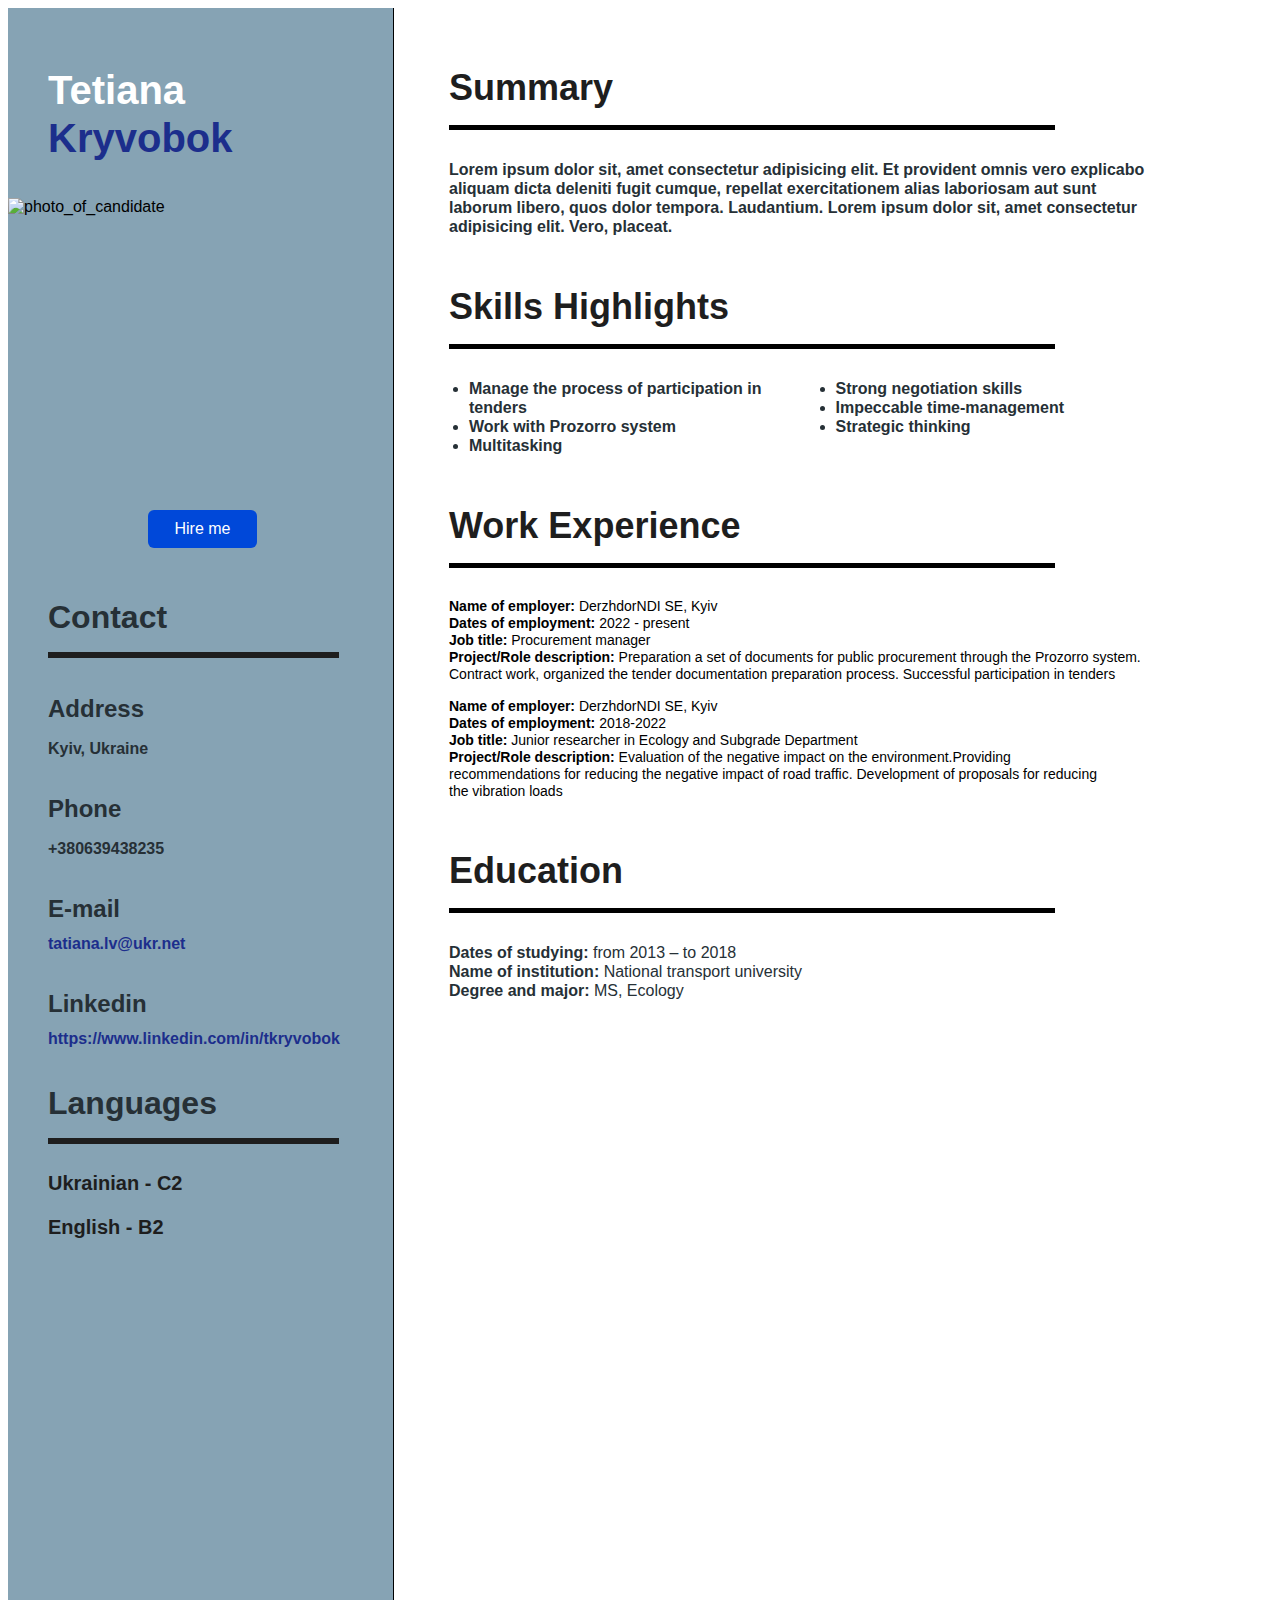
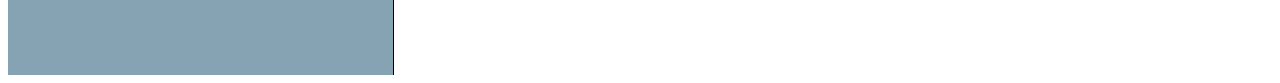
==== index.html @ 05123da6 "m query added" ====
<!DOCTYPE html>
<html lang="en">

<head>
   <meta name="viewport" content="width=device-width, initial-scale=1.0">
   <title>My CV</title>
   <link rel="stylesheet" href="./style.css">
   <link rel="stylesheet" href="./my-theme.css">
</head>

<body class="main-theme">
   <div class="wrapper">
      <header class="header">
         <div>
            <h1 class="name">
               Tetiana Kryvobok
            </h1>
            <img src="photo_2022-11-04_17-08-01.jpg" alt="photo_of_candidate" class="image" />
            <a class="button" href="./hire-me.html">Hire me</a>
         </div>
         <section>
            <div class="info_container">
               <div class="first_container">
                  <h2 class=" title padding border">Contact</h2>
                  <div class="address_info textstyle margin">
                     <h3 class="infohead style">Address</h3>
                     <p> Kyiv, Ukraine</p>
                  </div>
                  <div class="phone_info textstyle margin">
                     <h3 class="infohead style">Phone</h3>
                     <p class="">+380639438235</p>
                  </div>
                  <div class="email_info textstyle margin">
                     <h3 class="infohead style">E-mail</h3>
                     <a href="mailto:tatiana.lv@ukr.net" class="blue">tatiana.lv@ukr.net</a>
                  </div>
                  <div class="linkedin_info textstyle margin">
                     <h3 class="infohead style">Linkedin</h3>
                     <a href="https://www.linkedin.com/in/tkryvobok"
                        class="blue">https://www.linkedin.com/in/tkryvobok</a>
                  </div>
               </div>

               <div class="second_container">
                  <h2 class=" title  padding border">Languages</h2>
                  <p class="infolang semibold"> Ukrainian - C2</p>
                  <p class="infolang semibold"> English - B2</p>
               </div>
            </div>
         </section>
      </header>
      <main>
         <div class="maincontainer">
            <div class="summary_container main-margin">
               <h2 class=" title-main padding border">Summary</h2>
               <p class="textstyle sizes">Lorem ipsum dolor sit, amet consectetur adipisicing elit. Et provident omnis
                  vero
                  explicabo aliquam dicta deleniti fugit cumque, repellat exercitationem alias laboriosam aut sunt
                  laborum libero, quos dolor tempora. Laudantium. Lorem ipsum dolor sit, amet consectetur adipisicing
                  elit. Vero, placeat.</p>
            </div>

            <div class="skills_container main-margin">
               <h2 class=" title-main padding border">Skills Highlights</h2>
               <ul class=" list textstyle">
                  <li>Manage the process of participation in tenders</li>
                  <li>Work with Prozorro system</li>
                  <li>Multitasking </li>
                  <li>Strong negotiation skills</li>
                  <li>Impeccable time-management</li>
                  <li> Strategic thinking</li>
               </ul>
            </div>

            <div class="workcontainer main-margin">
               <h2 class=" title-main padding border">Work Experience</h2>
               <div class="block_1 textstyle-w">
                  <p> <span class="semibold"> Name of employer: </span> DerzhdorNDI SE, Kyiv</p>
                  <p> <span class="semibold">Dates of employment: </span>2022 - present</p>
                  <p> <span class="semibold">Job title: </span>Procurement manager </p>
                  <p> <span class="semibold">Project/Role description:</span> Preparation a set of documents for public
                     procurement through the Prozorro system. Contract work, organized the tender documentation
                     preparation process. Successful
                     participation in tenders</p>
               </div>


               <div class="block-2 textstyle-w">
                  <p><span class="semibold">Name of employer: </span> DerzhdorNDI SE, Kyiv</p>
                  <p><span class="semibold">Dates of employment: </span>2018-2022</p>
                  <p><span class="semibold">Job title: </span>Junior researcher in Ecology and Subgrade Department</p>
                  <p><span class="semibold">Project/Role description: </span>Evaluation of the negative impact on the
                     environment.Providing recommendations for reducing the negative impact of road traffic.
                     Development of proposals for reducing the vibration loads</p>
               </div>
            </div>

            <div class="edu_container main-margin">
               <h2 class=" title-main padding border">Education</h2>
               <div class="textstyle">
                  <p>Dates of studying: <span class="normal"> from 2013 – to 2018 </span> </p>
                  <p>Name of institution:<span class="normal"> National transport university</span></p>
                  <p>Degree and major:<span class="normal"> MS, Ecology</span> </p>
               </div>
            </div>
         </div>
      </main>
   </div>
</body>

</html>
---- style.css ----
body{
   font-family: Arial, Helvetica, sans-serif;
   box-sizing: border-box;
   
  }
  .main-theme{
   /*colors*/
   --color-bg-header:#86A3B4;
   --color-buttom-header:#0048D9;
   --color-font-main:#263036;
   --color-font-type1:#1E1E1E;
   --color-font-linksname:#1C2E8C;
   --color-font-name:#FFFFFF;
   --color-main-type2:#000000;
   
   /*sizes*/
   --margin-main-bottom:49px;
   --margin-header-bottom:36px;
   --padding-title-bottom:15px;
      }
   .wrapper{
   max-width: 1200px;
   display:flex;
   min-height: 1667px;
     
}

.header{
background: var(--color-bg-header);
border-right-color: var(--color-main-type2);
border-right-style: solid;
border-width: 1px;
}
   
.name{
width: 260px;
height: 96px;
font-size: 40px;
line-height: 48px;
color: var(--color-font-linksname);
margin: 58px 0 36px 40px;
}

.name::first-line{
   color: var(--color-font-name);
}

.image{
   display: block;
   width: 385px;
   height: 292px;
   object-fit: contain;
      
  } 
.button{
   display: inline-block;
   background: var(--color-buttom-header);
   color: var(--color-font-name);
   border-radius: 6px;
   width: 20%;
   padding: 10px 16px;
   margin: 20px 140px;
   text-align: center;
   text-decoration: none;
   
   }
   .title{
      font-size: 2em;
      line-height: 39px;
      color: var(--color-font-main);
       }
   .padding{
      padding-bottom: var(--padding-title-bottom);
     }
   .border{
      border-bottom-color:var(--color-main-type2);
      border-bottom-style: solid;
      border-bottom-width: 5px;
      margin-right: 100px;
        }
      
   .info_container{
   margin: 30px 0 0 40px;
   }
   
   .info_container .border{
      border-bottom-color: var(--color-font-type1); 
      border-bottom-width: 6px;
      border-bottom-style: solid;
      margin-right: 54px;
   } 
   
   .textstyle{
      font-weight: 600;
      font-size: 1em;
      line-height: 19px;
      color:var(--color-font-main);
      }
   .margin{
     margin-top:var(--margin-header-bottom);
     margin-bottom:var(--margin-header-bottom);
      }
   
   .first_container .style{
      margin-bottom: 11px;
      padding: 0;
   }   
   .infohead{
   font-size: 1.5em;
   line-height: 29px;
   }
   
   .blue{
      color:var(--color-font-linksname);
      text-decoration: none;
   }
   
   .second_container .infolang{
   font-size: 1.25em;
   line-height: 24px;
   color:var(--color-font-type1); 
   }
 
   .maincontainer{
   max-width: 706px;
   margin-left: 55px;
   
   }
   
   .summary_container{
      margin-top: 58px;
   }
   
   .sizes{
      margin-top: 28px;
   }
   .main-margin{
      margin-bottom: var(--margin-main-bottom);
   }
   .title-main{
   font-size: 2.25em;
   line-height: 44px;
   color: var(--color-font-type1); 
   }
   
   .list{
   margin-left: -20px;
   column-count: 2;
   width: 100%;
   column-gap: 27px;
   }
   
   .workcontainer p{
   margin: 0;
   padding: 0;
    }
   
   .semibold{
      font-weight: 600;
   }
   
   .textstyle-w{
   font-size: 0.875em;
   line-height: 17px;
   font-weight: 400;
   color:var(--color-main-type2);
   }
   
   .block-1{
      margin: 31px 54px 0 0;
   }
   
   .block-2{
      margin: 15px 54px 0 0;
   }
   
   .edu_container p{
      margin: 0;
      padding: 0;
   }
   .normal{
      font-weight: 400;
   }
@media screen and (max-width:700px) {
   .wrapper{
      min-height:2700px;
      max-width:385px;
      display:flex;
      flex-direction:column;
         }

      .info_container{
         
      }
}



/*Styles for the form*/
.form_wrapper{
   max-width: 1024px;
   }

 .table_border{
   border: 1px solid black;
   border-collapse: collapse;}

input,
textarea,
select,
button {
appearance: none;
background-color: transparent;
margin: 0;
padding: 0;
border: 0;
}

.form_container{
position: absolute;
top: 50%;
left:50%;
width: 35%;
transform: translate(-50%, -50%);
display: grid;
grid-template-columns: 100px 1fr;
grid-gap: 15px;
}

label{
   height: 25px;
   font-weight: 400;
   font-size: 16px;
   line-height: 140%;
   color: #6F7482;
   margin-bottom: 2px;
   grid-column: 1/2;
   }

input,
textarea,
select {
margin-top: 2px;
width: 436px;
font-weight: 400;
font-size: 16px;
border-radius: 4px;
grid-column: 3/4;
box-sizing: border-box;
}


input[type="email"]{
 padding: 12px;
 background-color:  #F8FAFC;
 height: 24px;
line-height: 150%;
letter-spacing: 0.01em;
 color: #B8BCCA;
}

input[type="email"]:focus{
outline: 1px solid #0048D9;
   }

textarea{
height: 139px;
line-height: 140%;
color: #B8BCCA;
background-color: #F8FAFC;
padding: 12px;
}

select{
height: 48px;
padding: 12px 48px 12px 12px;
background:  #F8FAFC url(./mdi_arrow_drop_down.svg) no-repeat center right;
font-weight: 400;
font-size: 16px;
line-height: 150%;
letter-spacing: 0.01em;
color: #3B4256;
}


input[type="submit"]{
cursor: pointer;
margin-top: 5px;
padding: 4px 16px;
width: 92px;
height: 32px;
background: #0048D9;
border: 1px solid #0048D9;
border-radius: 6px;
font-weight: 500;
font-size: 16px;
line-height: 150%;
color: #FFFFFF;
}
input[type="submit"]:hover{
background: #002266;
border: 1px solid #0048D9;
box-shadow: 0px 4px 4px rgba(0, 0, 0, 0.25);}

input:invalid{
border: 1px solid #ED0131;
}
.erroremail{
   padding: 0;
   margin: 0;
   display: none;
   color: red;
}
.email:invalid + .erroremail{
display: block;
}

.asterick::after {
   content: "*";
   font-weight: bold;
   color: red;}
---- my-theme.css ----
.my-theme{
    --color-bg-header:#55828B;
   --color-buttom-header:#C9E4CA;
   --color-font-main:rgb(34, 33, 33);
   --color-font-type1:rgb(47, 45, 45);
   --color-font-linksname:#ecf8f8;
   --color-font-name:rgb(53, 50, 93);
   --color-main-type2:rgb(34, 33, 33);}
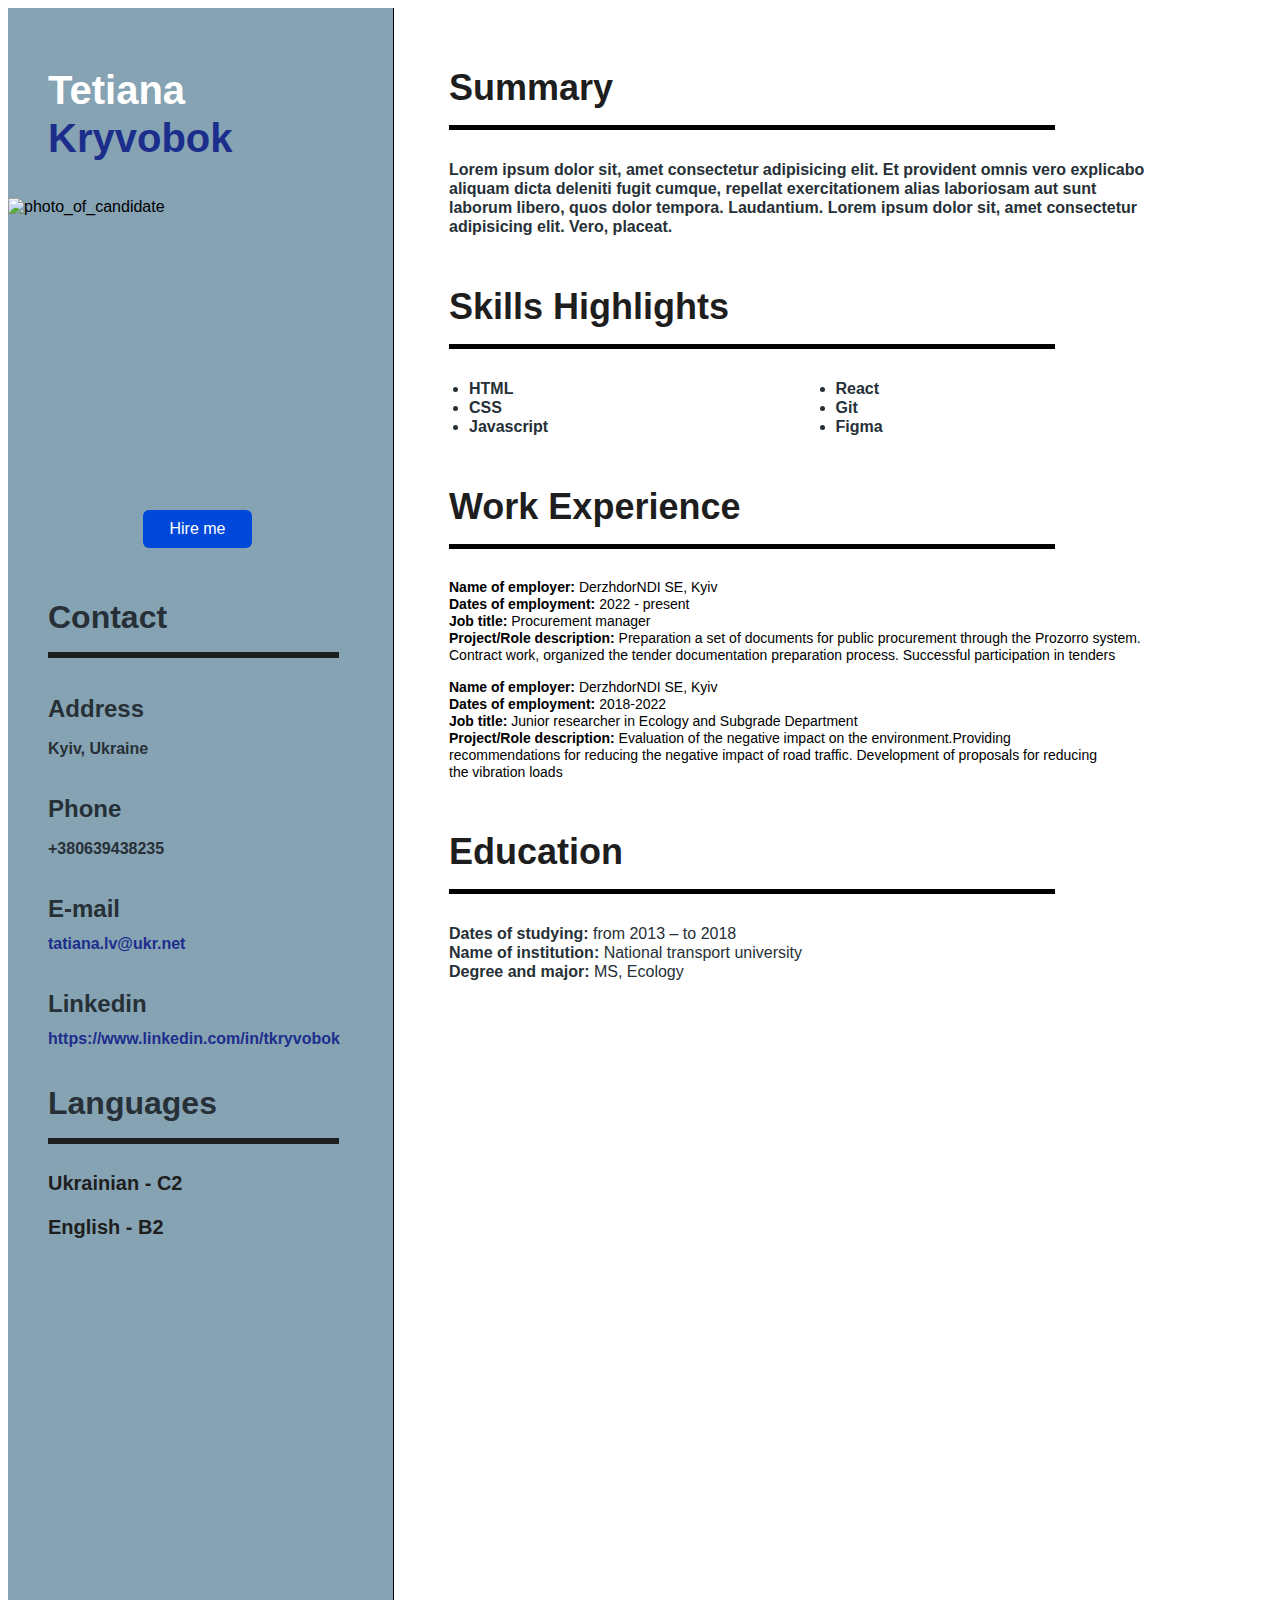
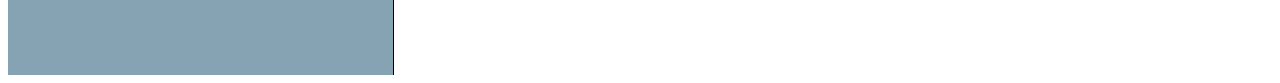
==== commit 29da0180: "finished adaptive design" ====
--- a/index.html
+++ b/index.html
@@ -63,12 +63,12 @@
             <div class="skills_container main-margin">
                <h2 class=" title-main padding border">Skills Highlights</h2>
                <ul class=" list textstyle">
-                  <li>Manage the process of participation in tenders</li>
-                  <li>Work with Prozorro system</li>
-                  <li>Multitasking </li>
-                  <li>Strong negotiation skills</li>
-                  <li>Impeccable time-management</li>
-                  <li> Strategic thinking</li>
+                  <li>HTML</li>
+                  <li>CSS</li>
+                  <li>Javascript </li>
+                  <li>React</li>
+                  <li>Git</li>
+                  <li>Figma</li>
                </ul>
             </div>
 
--- a/style.css
+++ b/style.css
@@ -49,6 +49,7 @@
    display: block;
    width: 385px;
    height: 292px;
+   max-width: 100%;
    object-fit: contain;
       
   } 
@@ -59,7 +60,7 @@
    border-radius: 6px;
    width: 20%;
    padding: 10px 16px;
-   margin: 20px 140px;
+   margin: 20px 135px;
    text-align: center;
    text-decoration: none;
    
@@ -187,11 +188,17 @@
       max-width:385px;
       display:flex;
       flex-direction:column;
-         }
+      }
 
       .info_container{
-         
-      }
+      margin: 0 20px 60px 30px;
+      }
+      .maincontainer{
+      margin:25px;
+       }
+       .border{
+       margin-right: 30px;
+       }
 }
 
 
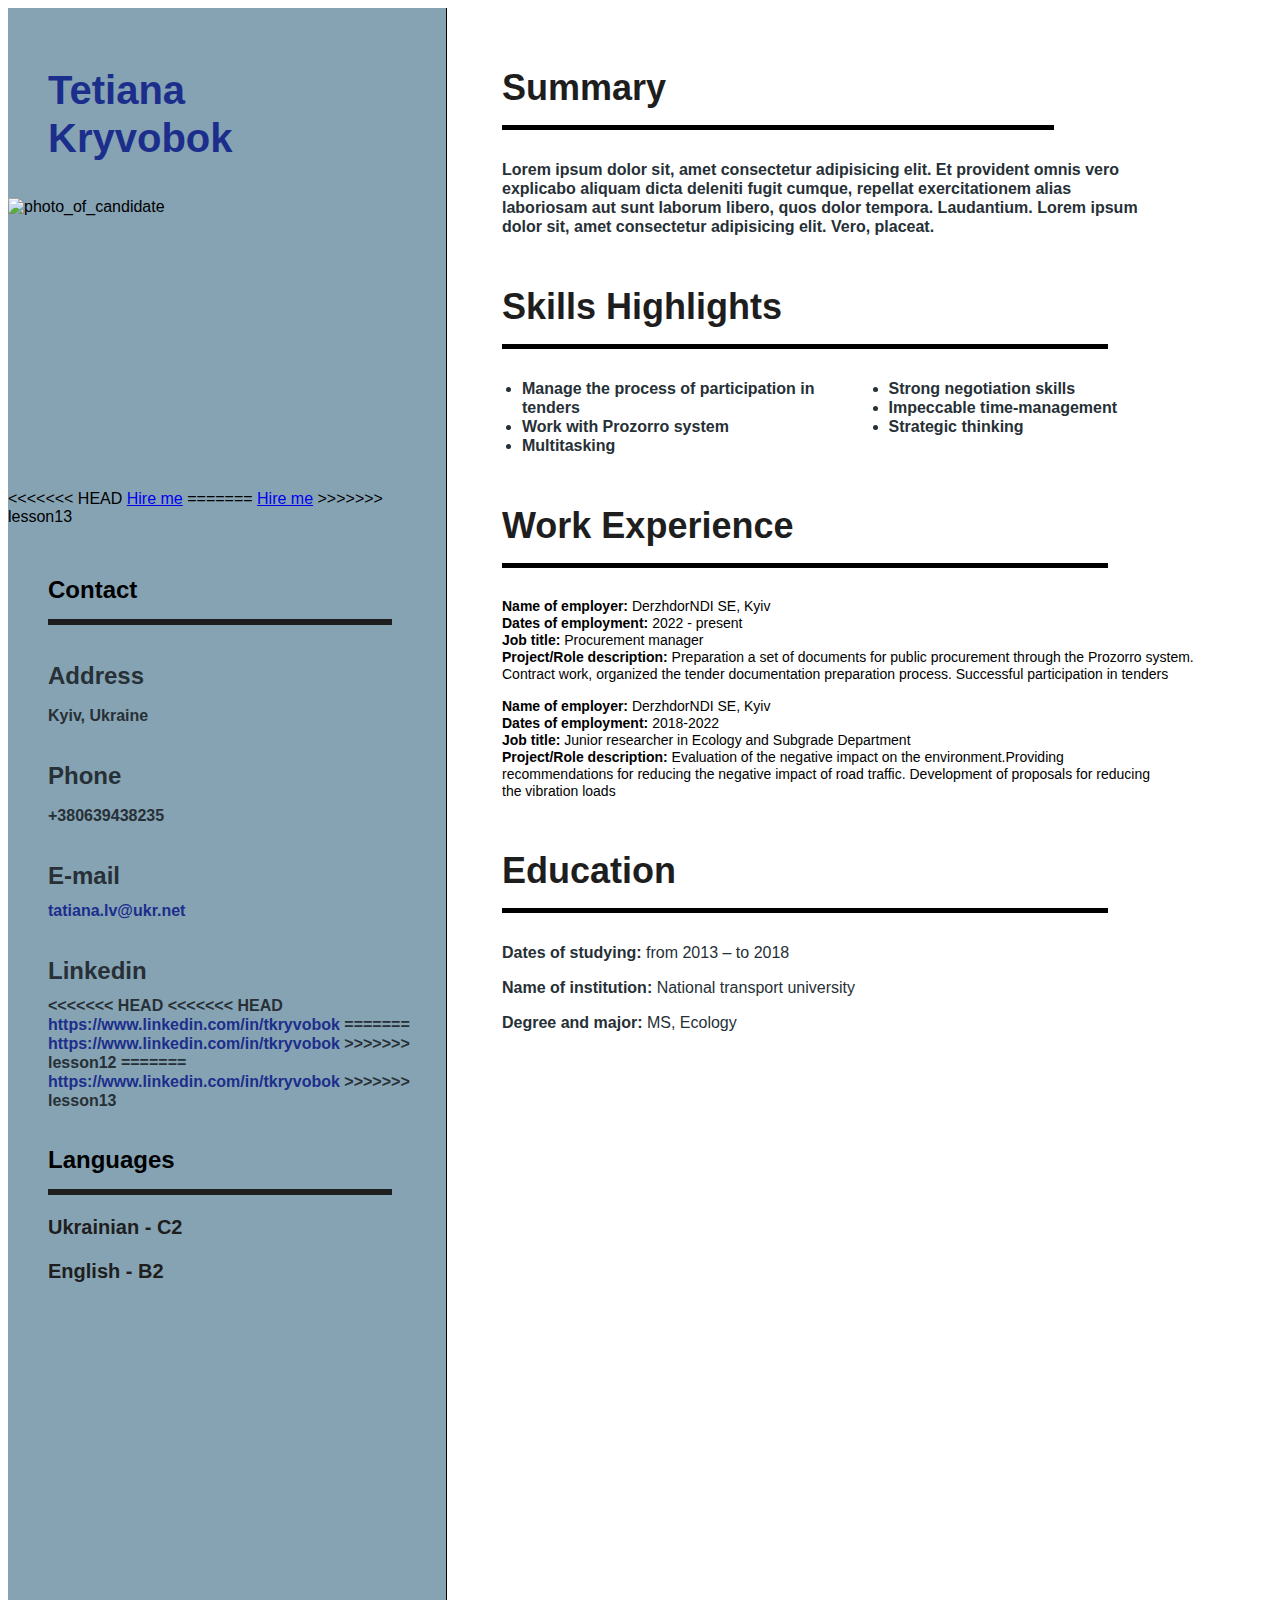
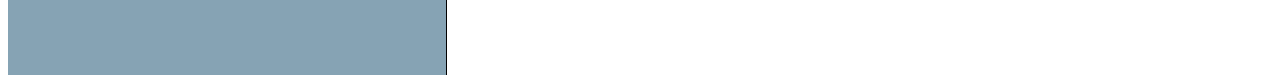
==== commit d921600c: "lesson14 added" ====
--- a/index.html
+++ b/index.html
@@ -2,7 +2,6 @@
 <html lang="en">
 
 <head>
-   <meta name="viewport" content="width=device-width, initial-scale=1.0">
    <title>My CV</title>
    <link rel="stylesheet" href="./style.css">
    <link rel="stylesheet" href="./my-theme.css">
@@ -16,7 +15,11 @@
                Tetiana Kryvobok
             </h1>
             <img src="photo_2022-11-04_17-08-01.jpg" alt="photo_of_candidate" class="image" />
+<<<<<<< HEAD
+            <a class="button" href="./form.html">Hire me</a>
+=======
             <a class="button" href="./hire-me.html">Hire me</a>
+>>>>>>> lesson13
          </div>
          <section>
             <div class="info_container">
@@ -36,13 +39,21 @@
                   </div>
                   <div class="linkedin_info textstyle margin">
                      <h3 class="infohead style">Linkedin</h3>
+<<<<<<< HEAD
+<<<<<<< HEAD
+                     <a href="https://www.linkedin.com/in/tkryvobok" class="blue">https://www.linkedin.com/in/tkryvobok</a>
+=======
                      <a href="https://www.linkedin.com/in/tkryvobok"
                         class="blue">https://www.linkedin.com/in/tkryvobok</a>
+>>>>>>> lesson12
+=======
+                     <a href="https://www.linkedin.com/in/tkryvobok"
+                        class="blue">https://www.linkedin.com/in/tkryvobok</a>
+>>>>>>> lesson13
                   </div>
                </div>
-
                <div class="second_container">
-                  <h2 class=" title  padding border">Languages</h2>
+                  <h2 class="title padding border">Languages</h2>
                   <p class="infolang semibold"> Ukrainian - C2</p>
                   <p class="infolang semibold"> English - B2</p>
                </div>
@@ -63,12 +74,12 @@
             <div class="skills_container main-margin">
                <h2 class=" title-main padding border">Skills Highlights</h2>
                <ul class=" list textstyle">
-                  <li>HTML</li>
-                  <li>CSS</li>
-                  <li>Javascript </li>
-                  <li>React</li>
-                  <li>Git</li>
-                  <li>Figma</li>
+                  <li>Manage the process of participation in tenders</li>
+                  <li>Work with Prozorro system</li>
+                  <li>Multitasking </li>
+                  <li>Strong negotiation skills</li>
+                  <li>Impeccable time-management</li>
+                  <li> Strategic thinking</li>
                </ul>
             </div>
 
--- a/style.css
+++ b/style.css
@@ -21,7 +21,7 @@
    .wrapper{
    max-width: 1200px;
    display:flex;
-   min-height: 1667px;
+   height: 1667px;
      
 }
 
@@ -42,31 +42,139 @@
 }
 
 .name::first-line{
+<<<<<<< HEAD
+ color: white;
+=======
    color: var(--color-font-name);
+>>>>>>> lesson14
 }
 
 .image{
    display: block;
    width: 385px;
    height: 292px;
-   max-width: 100%;
    object-fit: contain;
       
   } 
+<<<<<<< HEAD
+  .title{
+   font-size: 32px;
+   line-height: 39px;
+   color: #263036;
+    }
+  .padding{
+   padding-bottom: 15px;
+  }
+   .border{
+   border-bottom: 5px solid #000000;
+   margin-right: 100px;
+     }
+   
+.info_container{
+margin: 50px 0 0 40px;
+}
+
+.info_container .border{
+   border-bottom: 6px solid #1E1E1E; 
+   margin-right: 54px;
+} 
+
+.textstyle{
+   font-weight: 600;
+   font-size: 16px;
+   line-height: 19px;
+   color: #263036;
+   }
+.margin{
+  margin: 36px 0 36px 0;
+   }
+
+.first_container .style{
+   margin-bottom: 11px;
+   padding: 0;
+}   
+.infohead{
+font-size: 24px;
+line-height: 29px;
+}
+
+.blue{
+   color: #1C2E8C;
+   text-decoration: none;
+}
+
+.second_container .infolang{
+font-size: 20px;
+line-height: 24px;
+color: #1E1E1E;
+}
+
+.maincontainer{
+   width: 706px;
+   margin-left: 55px;
+}
+
+.summary_container{
+   margin: 58px 54px 0 0;
+}
+
+.sizes{
+   margin-top: 28px;
+}
+.main-margin{
+   margin-bottom: 49px;
+}
+.title-main{
+font-size: 36px;
+line-height: 44px;
+color: #1E1E1E;
+}
+
+.list{
+margin-left: -20px;
+column-count: 2;
+width: 100%;
+column-gap: 27px;
+}
+
+.workcontainer p{
+ margin: 0;
+padding: 0;
+ }
+
+.semibold{
+   font-weight: 600;
+}
+
+.textstyle-w{
+font-size: 14px;
+line-height: 17px;
+font-weight: 400;
+}
+
+.block-1{
+   margin: 31px 54px 0 0;
+}
+
+.block-2{
+   margin: 15px 54px 0 0;
+}
+
+.edu_container p{
+=======
 .button{
    display: inline-block;
    background: var(--color-buttom-header);
    color: var(--color-font-name);
    border-radius: 6px;
-   width: 20%;
    padding: 10px 16px;
-   margin: 20px 135px;
+   margin: 20px 150px 0;
    text-align: center;
    text-decoration: none;
    
    }
    .title{
-      font-size: 2em;
+      font-size: 32px;
       line-height: 39px;
       color: var(--color-font-main);
        }
@@ -93,7 +201,7 @@
    
    .textstyle{
       font-weight: 600;
-      font-size: 1em;
+      font-size: 16px;
       line-height: 19px;
       color:var(--color-font-main);
       }
@@ -107,7 +215,7 @@
       padding: 0;
    }   
    .infohead{
-   font-size: 1.5em;
+   font-size: 24px;
    line-height: 29px;
    }
    
@@ -117,19 +225,19 @@
    }
    
    .second_container .infolang{
-   font-size: 1.25em;
+   font-size: 20px;
    line-height: 24px;
    color:var(--color-font-type1); 
    }
  
    .maincontainer{
-   max-width: 706px;
+   width: 706px;
    margin-left: 55px;
    
    }
    
    .summary_container{
-      margin-top: 58px;
+      margin: 58px 54px 0 0;
    }
    
    .sizes{
@@ -139,7 +247,7 @@
       margin-bottom: var(--margin-main-bottom);
    }
    .title-main{
-   font-size: 2.25em;
+   font-size: 36px;
    line-height: 44px;
    color: var(--color-font-type1); 
    }
@@ -152,6 +260,7 @@
    }
    
    .workcontainer p{
+>>>>>>> lesson14
    margin: 0;
    padding: 0;
     }
@@ -161,7 +270,7 @@
    }
    
    .textstyle-w{
-   font-size: 0.875em;
+   font-size: 14px;
    line-height: 17px;
    font-weight: 400;
    color:var(--color-main-type2);
@@ -182,24 +291,7 @@
    .normal{
       font-weight: 400;
    }
-@media screen and (max-width:700px) {
-   .wrapper{
-      min-height:2700px;
-      max-width:385px;
-      display:flex;
-      flex-direction:column;
-      }
-
-      .info_container{
-      margin: 0 20px 60px 30px;
-      }
-      .maincontainer{
-      margin:25px;
-       }
-       .border{
-       margin-right: 30px;
-       }
-}
+
 
 
 
@@ -232,6 +324,7 @@
 display: grid;
 grid-template-columns: 100px 1fr;
 grid-gap: 15px;
+justify-content: center;
 }
 
 label{
@@ -328,4 +421,4 @@
    color: red;}
 
 
- + 
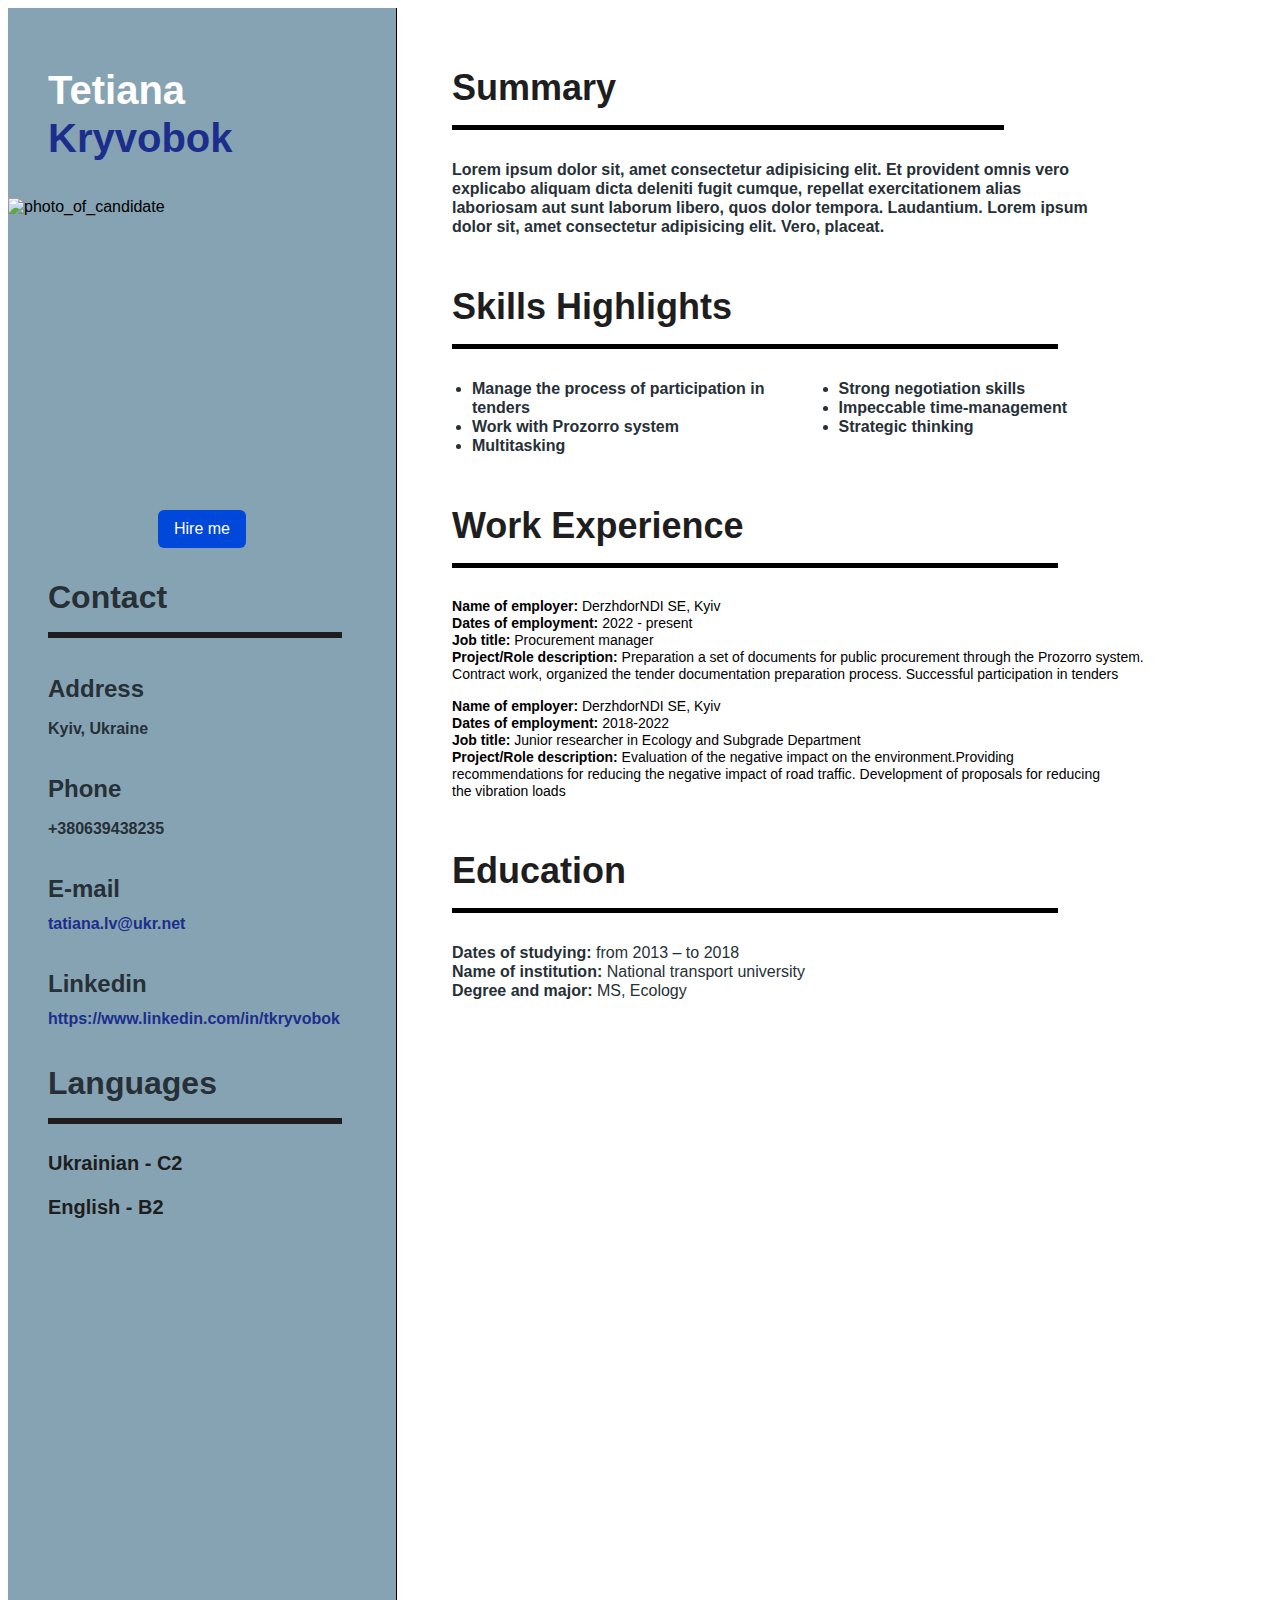
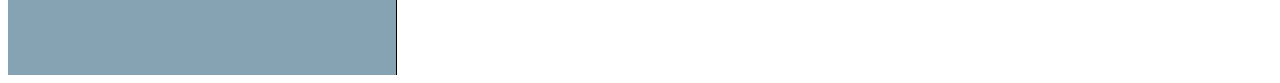
==== commit 78f04953: "fixed" ====
--- a/index.html
+++ b/index.html
@@ -15,11 +15,7 @@
                Tetiana Kryvobok
             </h1>
             <img src="photo_2022-11-04_17-08-01.jpg" alt="photo_of_candidate" class="image" />
-<<<<<<< HEAD
-            <a class="button" href="./form.html">Hire me</a>
-=======
             <a class="button" href="./hire-me.html">Hire me</a>
->>>>>>> lesson13
          </div>
          <section>
             <div class="info_container">
@@ -39,17 +35,8 @@
                   </div>
                   <div class="linkedin_info textstyle margin">
                      <h3 class="infohead style">Linkedin</h3>
-<<<<<<< HEAD
-<<<<<<< HEAD
-                     <a href="https://www.linkedin.com/in/tkryvobok" class="blue">https://www.linkedin.com/in/tkryvobok</a>
-=======
                      <a href="https://www.linkedin.com/in/tkryvobok"
                         class="blue">https://www.linkedin.com/in/tkryvobok</a>
->>>>>>> lesson12
-=======
-                     <a href="https://www.linkedin.com/in/tkryvobok"
-                        class="blue">https://www.linkedin.com/in/tkryvobok</a>
->>>>>>> lesson13
                   </div>
                </div>
                <div class="second_container">
@@ -65,8 +52,7 @@
             <div class="summary_container main-margin">
                <h2 class=" title-main padding border">Summary</h2>
                <p class="textstyle sizes">Lorem ipsum dolor sit, amet consectetur adipisicing elit. Et provident omnis
-                  vero
-                  explicabo aliquam dicta deleniti fugit cumque, repellat exercitationem alias laboriosam aut sunt
+                  vero explicabo aliquam dicta deleniti fugit cumque, repellat exercitationem alias laboriosam aut sunt
                   laborum libero, quos dolor tempora. Laudantium. Lorem ipsum dolor sit, amet consectetur adipisicing
                   elit. Vero, placeat.</p>
             </div>
--- a/style.css
+++ b/style.css
@@ -42,11 +42,7 @@
 }
 
 .name::first-line{
-<<<<<<< HEAD
- color: white;
-=======
    color: var(--color-font-name);
->>>>>>> lesson14
 }
 
 .image{
@@ -56,112 +52,6 @@
    object-fit: contain;
       
   } 
-<<<<<<< HEAD
-  .title{
-   font-size: 32px;
-   line-height: 39px;
-   color: #263036;
-    }
-  .padding{
-   padding-bottom: 15px;
-  }
-   .border{
-   border-bottom: 5px solid #000000;
-   margin-right: 100px;
-     }
-   
-.info_container{
-margin: 50px 0 0 40px;
-}
-
-.info_container .border{
-   border-bottom: 6px solid #1E1E1E; 
-   margin-right: 54px;
-} 
-
-.textstyle{
-   font-weight: 600;
-   font-size: 16px;
-   line-height: 19px;
-   color: #263036;
-   }
-.margin{
-  margin: 36px 0 36px 0;
-   }
-
-.first_container .style{
-   margin-bottom: 11px;
-   padding: 0;
-}   
-.infohead{
-font-size: 24px;
-line-height: 29px;
-}
-
-.blue{
-   color: #1C2E8C;
-   text-decoration: none;
-}
-
-.second_container .infolang{
-font-size: 20px;
-line-height: 24px;
-color: #1E1E1E;
-}
-
-.maincontainer{
-   width: 706px;
-   margin-left: 55px;
-}
-
-.summary_container{
-   margin: 58px 54px 0 0;
-}
-
-.sizes{
-   margin-top: 28px;
-}
-.main-margin{
-   margin-bottom: 49px;
-}
-.title-main{
-font-size: 36px;
-line-height: 44px;
-color: #1E1E1E;
-}
-
-.list{
-margin-left: -20px;
-column-count: 2;
-width: 100%;
-column-gap: 27px;
-}
-
-.workcontainer p{
- margin: 0;
-padding: 0;
- }
-
-.semibold{
-   font-weight: 600;
-}
-
-.textstyle-w{
-font-size: 14px;
-line-height: 17px;
-font-weight: 400;
-}
-
-.block-1{
-   margin: 31px 54px 0 0;
-}
-
-.block-2{
-   margin: 15px 54px 0 0;
-}
-
-.edu_container p{
-=======
 .button{
    display: inline-block;
    background: var(--color-buttom-header);
@@ -260,7 +150,6 @@
    }
    
    .workcontainer p{
->>>>>>> lesson14
    margin: 0;
    padding: 0;
     }
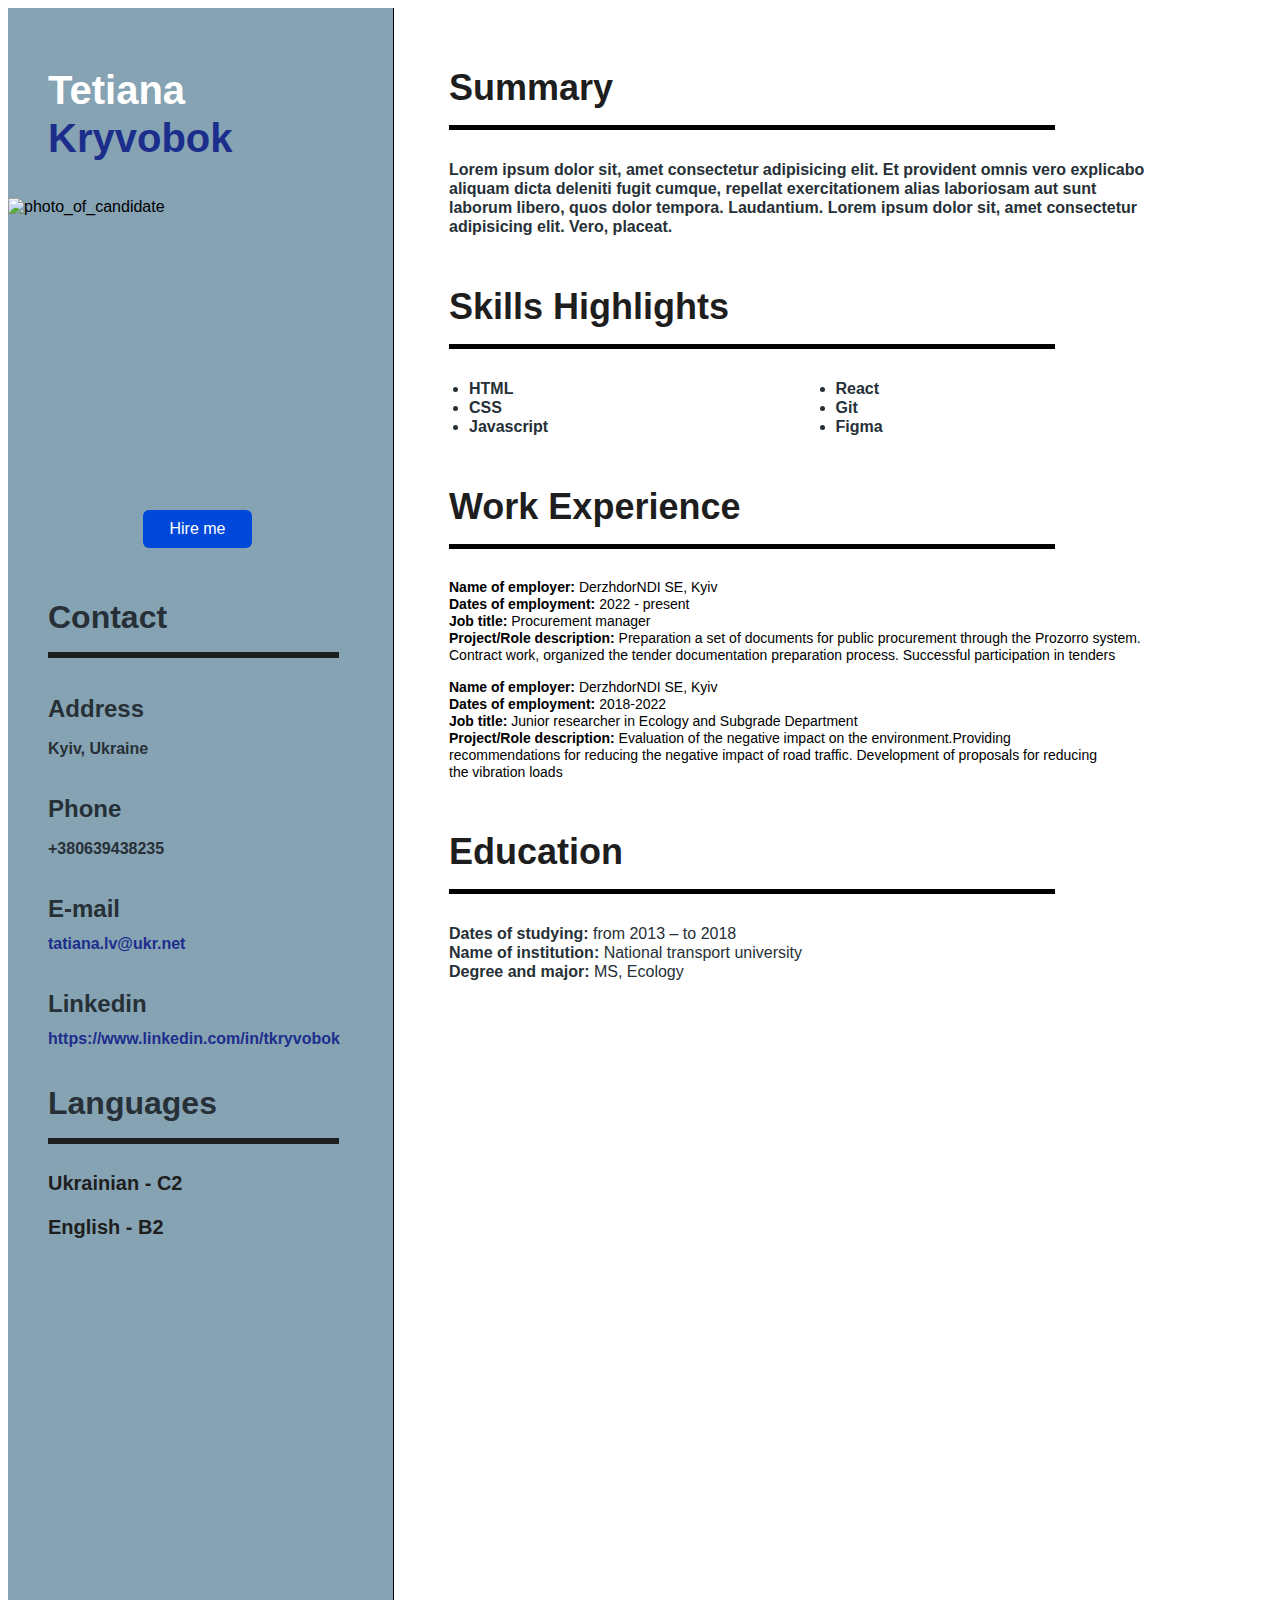
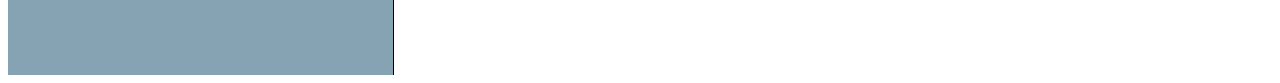
==== commit aae04b99: "Merge branch 'lesson15' into mycv" ====
--- a/index.html
+++ b/index.html
@@ -2,6 +2,7 @@
 <html lang="en">
 
 <head>
+   <meta name="viewport" content="width=device-width, initial-scale=1.0">
    <title>My CV</title>
    <link rel="stylesheet" href="./style.css">
    <link rel="stylesheet" href="./my-theme.css">
@@ -60,12 +61,12 @@
             <div class="skills_container main-margin">
                <h2 class=" title-main padding border">Skills Highlights</h2>
                <ul class=" list textstyle">
-                  <li>Manage the process of participation in tenders</li>
-                  <li>Work with Prozorro system</li>
-                  <li>Multitasking </li>
-                  <li>Strong negotiation skills</li>
-                  <li>Impeccable time-management</li>
-                  <li> Strategic thinking</li>
+                  <li>HTML</li>
+                  <li>CSS</li>
+                  <li>Javascript </li>
+                  <li>React</li>
+                  <li>Git</li>
+                  <li>Figma</li>
                </ul>
             </div>
 
--- a/style.css
+++ b/style.css
@@ -21,7 +21,7 @@
    .wrapper{
    max-width: 1200px;
    display:flex;
-   height: 1667px;
+   min-height: 1667px;
      
 }
 
@@ -49,6 +49,7 @@
    display: block;
    width: 385px;
    height: 292px;
+   max-width: 100%;
    object-fit: contain;
       
   } 
@@ -57,14 +58,15 @@
    background: var(--color-buttom-header);
    color: var(--color-font-name);
    border-radius: 6px;
+   width: 20%;
    padding: 10px 16px;
-   margin: 20px 150px 0;
+   margin: 20px 135px;
    text-align: center;
    text-decoration: none;
    
    }
    .title{
-      font-size: 32px;
+      font-size: 2em;
       line-height: 39px;
       color: var(--color-font-main);
        }
@@ -91,7 +93,7 @@
    
    .textstyle{
       font-weight: 600;
-      font-size: 16px;
+      font-size: 1em;
       line-height: 19px;
       color:var(--color-font-main);
       }
@@ -105,7 +107,7 @@
       padding: 0;
    }   
    .infohead{
-   font-size: 24px;
+   font-size: 1.5em;
    line-height: 29px;
    }
    
@@ -115,19 +117,19 @@
    }
    
    .second_container .infolang{
-   font-size: 20px;
+   font-size: 1.25em;
    line-height: 24px;
    color:var(--color-font-type1); 
    }
  
    .maincontainer{
-   width: 706px;
+   max-width: 706px;
    margin-left: 55px;
    
    }
    
    .summary_container{
-      margin: 58px 54px 0 0;
+      margin-top: 58px;
    }
    
    .sizes{
@@ -137,7 +139,7 @@
       margin-bottom: var(--margin-main-bottom);
    }
    .title-main{
-   font-size: 36px;
+   font-size: 2.25em;
    line-height: 44px;
    color: var(--color-font-type1); 
    }
@@ -159,7 +161,7 @@
    }
    
    .textstyle-w{
-   font-size: 14px;
+   font-size: 0.875em;
    line-height: 17px;
    font-weight: 400;
    color:var(--color-main-type2);
@@ -180,7 +182,24 @@
    .normal{
       font-weight: 400;
    }
-
+@media screen and (max-width:700px) {
+   .wrapper{
+      min-height:2700px;
+      max-width:385px;
+      display:flex;
+      flex-direction:column;
+      }
+
+      .info_container{
+      margin: 0 20px 60px 30px;
+      }
+      .maincontainer{
+      margin:25px;
+       }
+       .border{
+       margin-right: 30px;
+       }
+}
 
 
 
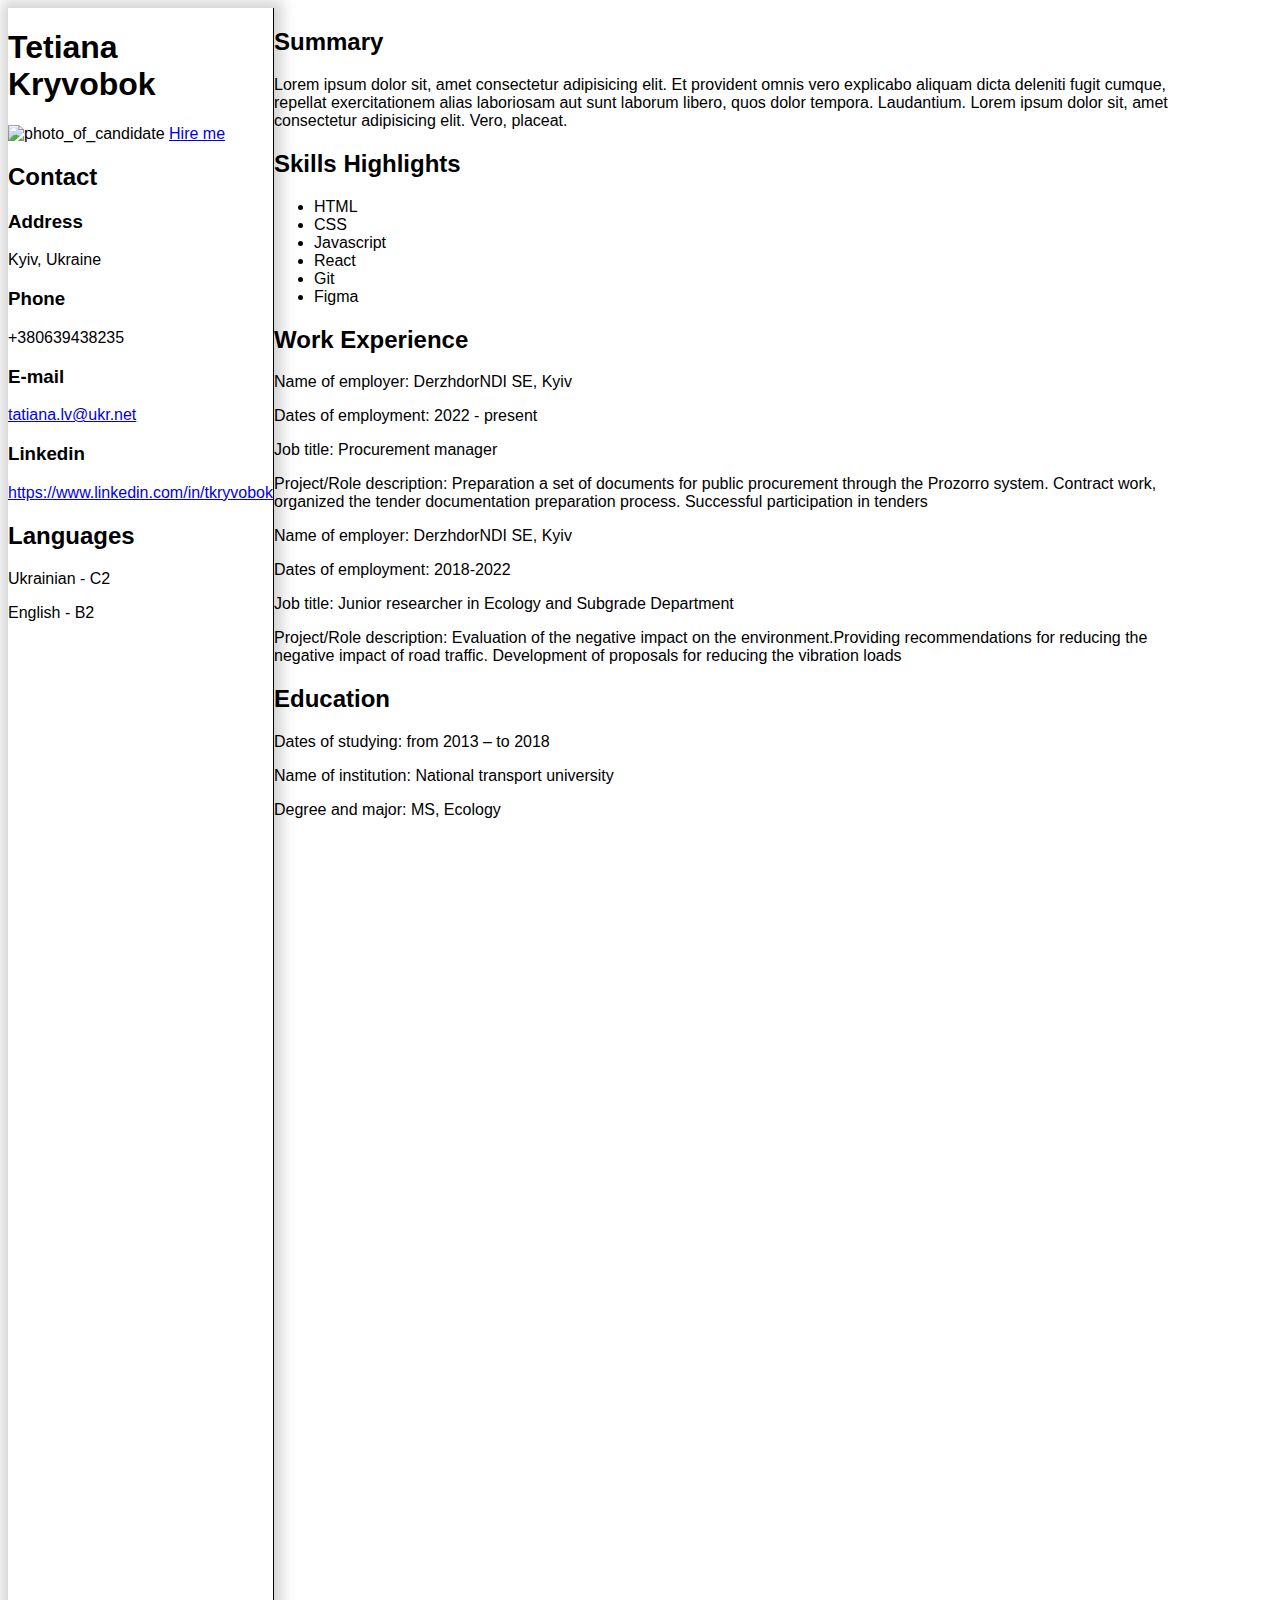
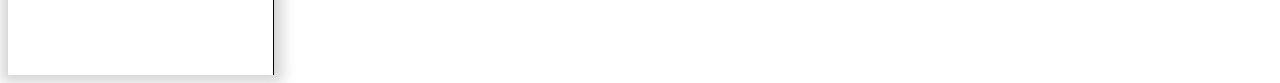
==== commit 07673c00: "scss added" ====
--- a/index.html
+++ b/index.html
@@ -4,9 +4,8 @@
 <head>
    <meta name="viewport" content="width=device-width, initial-scale=1.0">
    <title>My CV</title>
-   <link rel="stylesheet" href="./style.css">
-   <link rel="stylesheet" href="./my-theme.css">
-</head>
+   <link rel="stylesheet" href="./mainstyle.css">
+   </head>
 
 <body class="main-theme">
    <div class="wrapper">
--- a/mainstyle.css
+++ b/mainstyle.css
@@ -0,0 +1,22 @@
+@import url(./_main-theme.scss);
+@import url(./_my-theme.scss);
+body {
+  font-family: Arial, Helvetica, sans-serif;
+  box-sizing: border-box;
+}
+
+.wrapper {
+  max-width: 1200px;
+  display: flex;
+  min-height: 1667px;
+}
+
+.header {
+  background: var(--color-bg-header);
+  border-right-color: var(--color-main-type2);
+  border-right-style: solid;
+  border-width: 1px;
+  box-shadow: 1px 0px 13px 7px rgba(80, 75, 75, 0.25);
+  -webkit-animation: blocks 1s linear;
+          animation: blocks 1s linear;
+}/*# sourceMappingURL=mainstyle.css.map */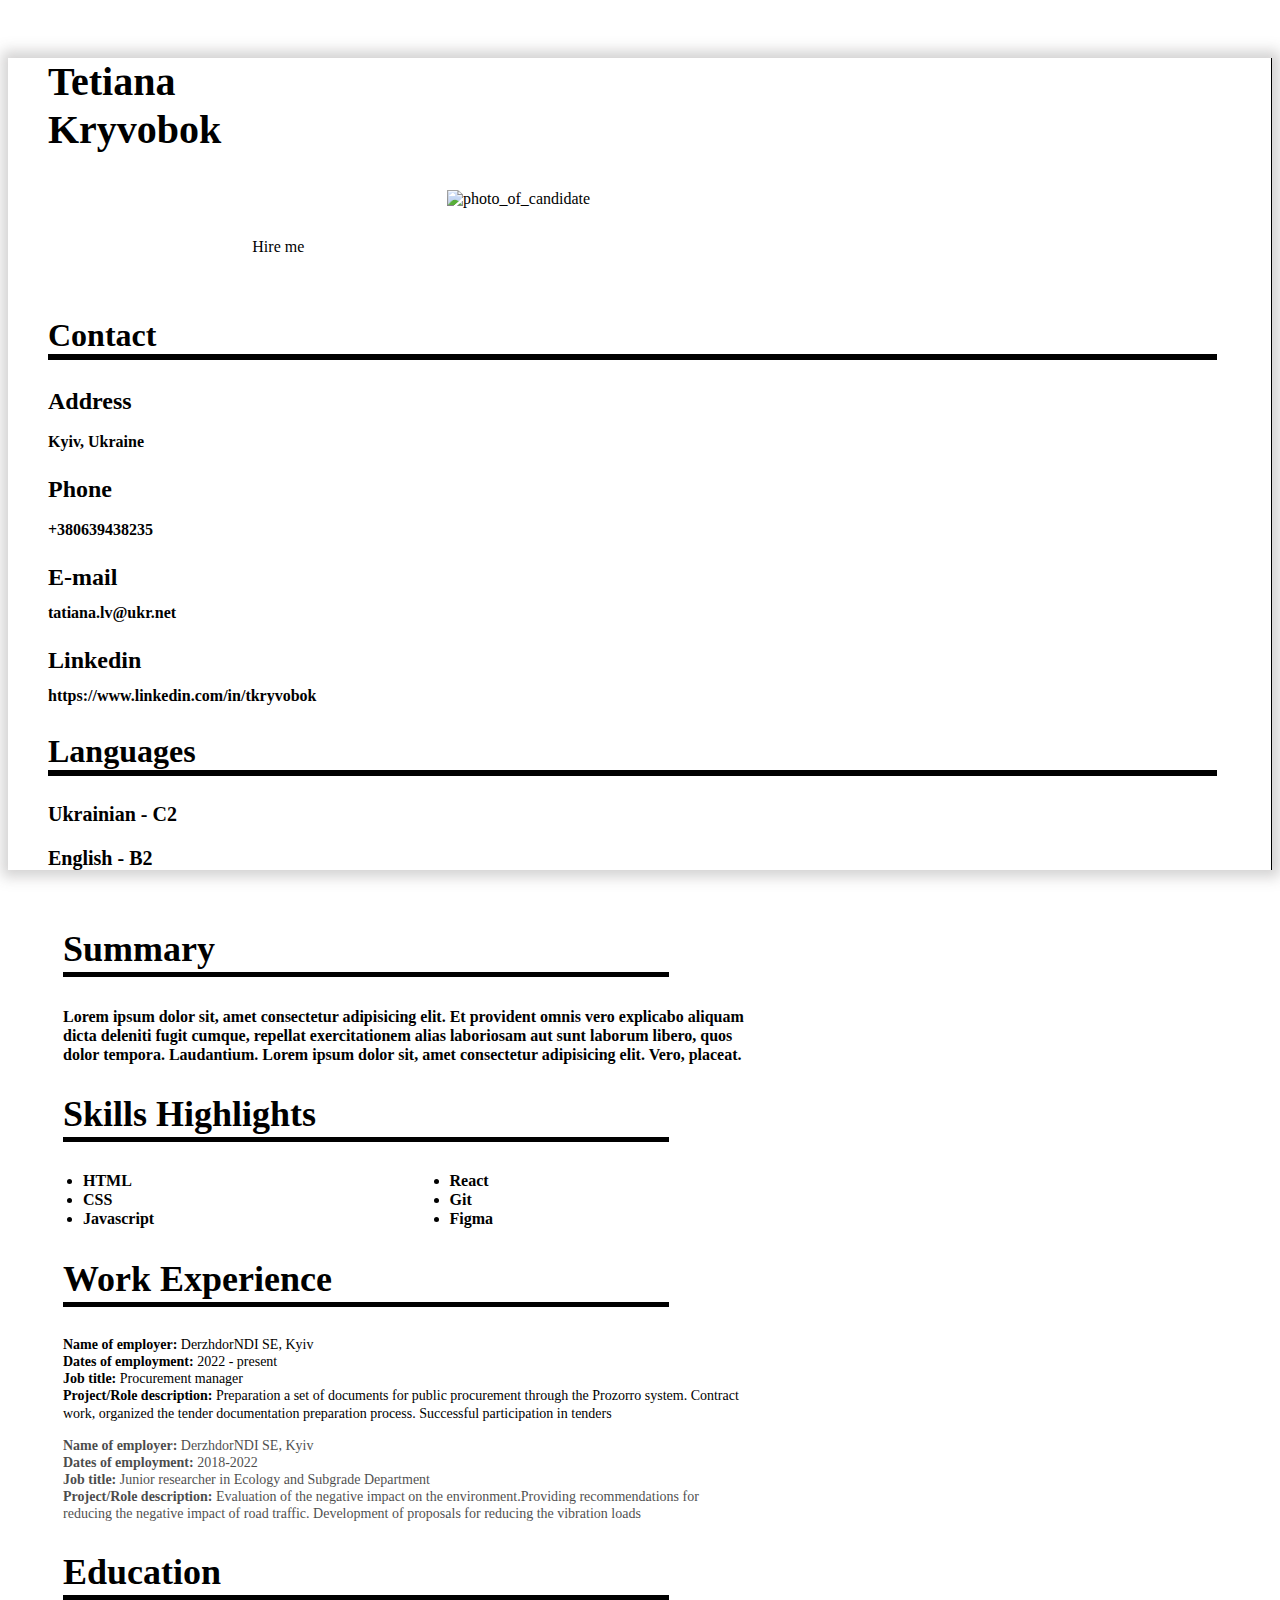
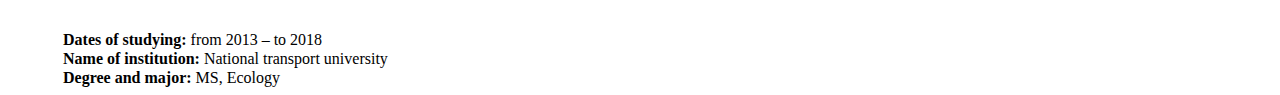
==== commit 69e42440: "themes added" ====
--- a/index.html
+++ b/index.html
@@ -4,7 +4,7 @@
 <head>
    <meta name="viewport" content="width=device-width, initial-scale=1.0">
    <title>My CV</title>
-   <link rel="stylesheet" href="./mainstyle.css">
+   <link rel="stylesheet" href="./style.css">
    </head>
 
 <body class="main-theme">
--- a/style.css
+++ b/style.css
@@ -0,0 +1,355 @@
+
+
+.header{
+background: var(--color-bg-header);
+border-right-color: var(--color-main-type2);
+border-right-style: solid;
+border-width: 1px;
+box-shadow: 1px 0px 13px 7px rgba(80, 75, 75, 0.25);
+animation: blocks 1s linear;
+}
+   @keyframes blocks{
+      from{
+         margin-top: 50vh;
+         opacity: 0;
+      }
+      to{
+         margin-top: 0;
+         opacity: 1;
+      }
+   }
+
+   .name{
+      width: 260px;
+      height: 96px;
+      font-size: 40px;
+      line-height: 48px;
+      color: $color-font-linksname;
+      margin: 58px 0 36px 40px;    
+      }
+
+   .name::first-line{
+      color: $color-font-name;
+      }
+
+.image{
+   display: block;
+   max-width: 385px;
+   max-height: 292px;
+   margin: 0 auto;
+   transition: transform 1s;      
+  } 
+  .image:hover{
+   transform: scale(2);
+   box-shadow: 10px 10px 16px rgba(0, 0, 0, 0.453);
+   }
+
+.button{
+   display: inline-block;
+   background: var(--color-buttom-header);
+   color: var(--color-font-name);
+   border-radius: 6px;
+   width: 20%;
+   padding: 10px 16px;
+   margin: 1.25em 8em;
+   text-align: center;
+   text-decoration: none;
+   
+   }
+   .title{
+      font-size: 2rem;
+      line-height: 2.4rem;
+      color: var(--color-font-main);
+       }
+   .padding{
+      padding-bottom: var(--padding-title-bottom);
+     }
+   .border{
+      border-bottom-color:var(--color-main-type2);
+      border-bottom-style: solid;
+      border-bottom-width: 5px;
+      margin-right: 100px;
+        }
+      
+   .info_container{
+   margin: 30px 0 0 40px;
+   }
+   
+   .info_container .border{
+      border-bottom-color: var(--color-font-type1); 
+      border-bottom-width: 6px;
+      border-bottom-style: solid;
+      margin-right: 54px;
+   } 
+   
+   .textstyle{
+      font-weight: 600;
+      font-size: 1rem;
+      line-height: 19px;
+      color:var(--color-font-main);
+      }
+   .margin{
+     margin-top:var(--margin-header-bottom);
+     margin-bottom:var(--margin-header-bottom);
+      }
+   
+   .first_container .style{
+      margin-bottom: 11px;
+      padding: 0;
+   }   
+   .infohead{
+   font-size: 1.5rem;
+   line-height: 29px;
+   }
+   
+   .blue{
+      color:var(--color-font-linksname);
+      text-decoration: none;
+   }
+   
+   .second_container .infolang{
+   font-size: 1.25rem;
+   line-height: 24px;
+   color:var(--color-font-type1); 
+   }
+ 
+   .maincontainer{
+   max-width: 706px;
+   margin-left: 55px;
+   animation: blocks 1.5s linear;
+   }
+   
+   .summary_container{
+      margin-top: 58px;
+   }
+   
+   .sizes{
+      margin-top: 28px;
+   }
+   .main-margin{
+      margin-bottom: var(--margin-main-bottom);
+   }
+   .title-main{
+   font-size: 2.25rem;
+   line-height: 2.7rem;
+   color: var(--color-font-type1); 
+   }
+   
+   .list{
+   margin-left: -20px;
+   column-count: 2;
+   width: 100%;
+   column-gap: 27px;
+   }
+   
+   .workcontainer p{
+   margin: 0;
+   padding: 0;
+    }
+   
+   .semibold{
+      font-weight: 600;
+   }
+   
+   .textstyle-w{
+   font-size: 0.875rem;
+   line-height: 1.063rem;
+   font-weight: 400;
+   color:var(--color-main-type2);
+   transition: opacity 1.5s;
+   }
+   
+   .block-1{
+      margin: 31px 54px 0 0;
+   }
+   
+   .block-2{
+      margin: 15px 54px 0 0;
+      opacity:.7;
+      
+   }
+   .block-2:hover{
+      opacity: 1;
+   }
+   .edu_container p{
+      margin: 0;
+      padding: 0;
+   }
+   .normal{
+      font-weight: 400;
+   }
+@media screen and (max-width:700px) {
+   .wrapper{
+      min-height:2700px;
+       display:flex;
+      flex-direction:column;
+       }
+
+       .header{
+         box-shadow: none;
+       }
+      .info_container{
+      margin: 0 1.25em 3.75em 1.8em;
+      }
+      .maincontainer{
+      margin: 1em;
+       }
+       .title-main{
+         font-size: 2rem;
+       }
+       .border{
+       margin-right: 1.8em;
+       }
+       .image:hover{
+      transform: none;
+      box-shadow: none;
+       }
+}
+
+  
+
+
+
+/*Styles for the form*/
+.form_wrapper{
+   max-width: 1024px;
+   }
+
+ .table_border{
+   border: 1px solid black;
+   border-collapse: collapse;}
+
+input,
+textarea,
+select,
+button {
+appearance: none;
+background-color: transparent;
+margin: 0;
+padding: 0;
+border: 0;
+}
+
+.form_container{
+position: absolute;
+top: 50%;
+left:50%;
+width: 35%;
+transform: translate(-50%, -50%);
+display: grid;
+grid-template-columns: 100px 1fr;
+grid-gap: 15px;
+justify-content: center;
+animation: form 1.5s linear; 
+}
+
+@keyframes form{
+   from{
+      transform: scale(2);
+      opacity: 0;
+      
+   }
+   to{
+      transform: scale(1);
+      opacity: 1;
+      top: 50%;
+      left:50%;
+      width: 35%;
+      transform: translate(-50%, -50%);
+   }
+}
+label{
+   height: 25px;
+   font-weight: 400;
+   font-size: 16px;
+   line-height: 140%;
+   color: #6F7482;
+   margin-bottom: 2px;
+   grid-column: 1/2;
+   }
+
+input,
+textarea,
+select {
+margin-top: 2px;
+width: 436px;
+font-weight: 400;
+font-size: 16px;
+border-radius: 4px;
+grid-column: 3/4;
+box-sizing: border-box;
+}
+
+
+input[type="email"]{
+ padding: 12px;
+ background-color:  #F8FAFC;
+ height: 24px;
+line-height: 150%;
+letter-spacing: 0.01em;
+ color: #B8BCCA;
+}
+
+input[type="email"]:focus{
+outline: 1px solid #0048D9;
+   }
+
+textarea{
+height: 139px;
+line-height: 140%;
+color: #B8BCCA;
+background-color: #F8FAFC;
+padding: 12px;
+}
+
+select{
+height: 48px;
+padding: 12px 48px 12px 12px;
+background:  #F8FAFC url(./mdi_arrow_drop_down.svg) no-repeat center right;
+font-weight: 400;
+font-size: 16px;
+line-height: 150%;
+letter-spacing: 0.01em;
+color: #3B4256;
+}
+
+
+input[type="submit"]{
+cursor: pointer;
+margin-top: 5px;
+padding: 4px 16px;
+width: 92px;
+height: 32px;
+background: #0048D9;
+border: 1px solid #0048D9;
+border-radius: 6px;
+font-weight: 500;
+font-size: 16px;
+line-height: 150%;
+color: #FFFFFF;
+}
+input[type="submit"]:hover{
+background: #002266;
+border: 1px solid #0048D9;
+box-shadow: 0px 4px 4px rgba(0, 0, 0, 0.25);}
+
+input:invalid{
+border: 1px solid #ED0131;
+}
+.erroremail{
+   padding: 0;
+   margin: 0;
+   display: none;
+   color: red;
+}
+.email:invalid + .erroremail{
+display: block;
+}
+
+.asterick::after {
+   content: "*";
+   font-weight: bold;
+   color: red;}
+
+
+ 
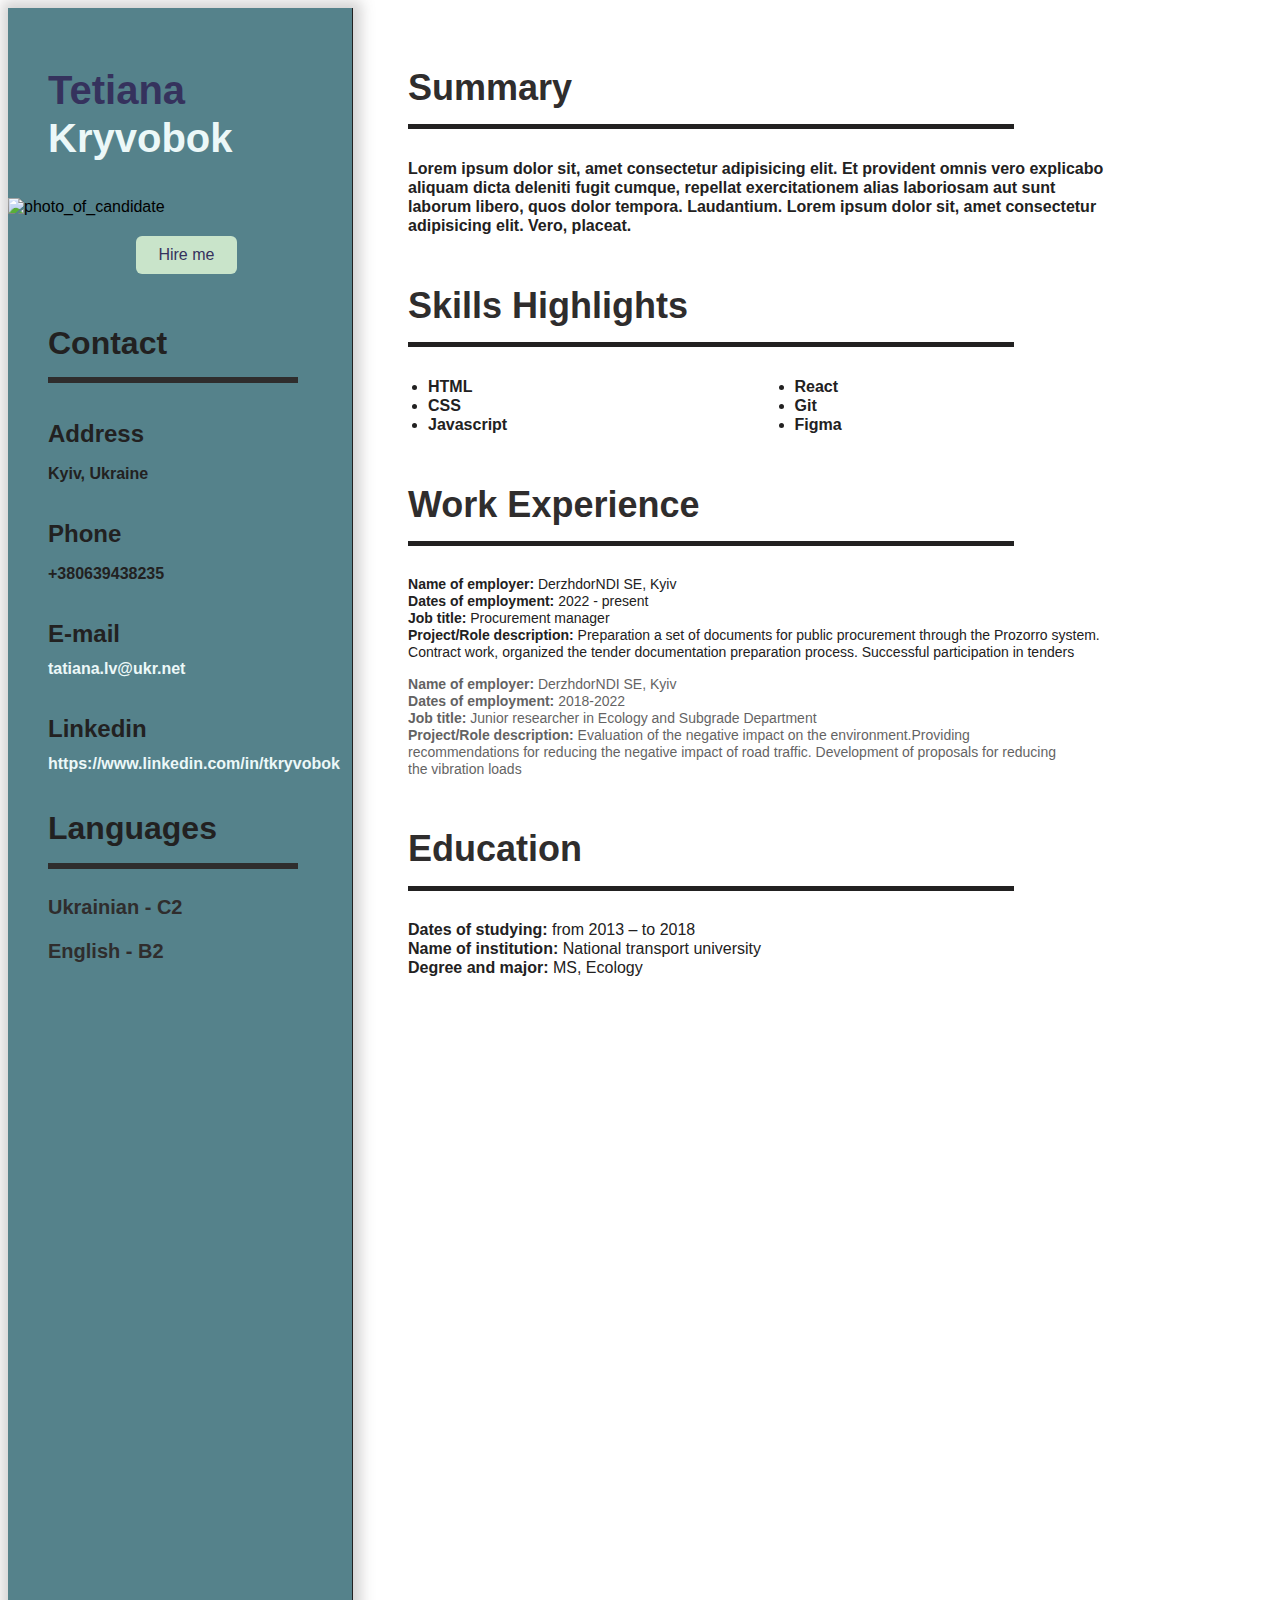
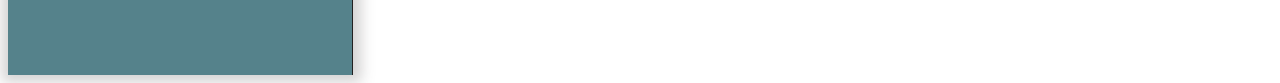
==== commit a6f13cc2: "fixed after checking" ====
--- a/index.html
+++ b/index.html
@@ -7,7 +7,7 @@
    <link rel="stylesheet" href="./style.css">
    </head>
 
-<body class="main-theme">
+<body class="my-theme">
    <div class="wrapper">
       <header class="header">
          <div>
--- a/style.css
+++ b/style.css
@@ -1,355 +1,421 @@
-
-
-.header{
-background: var(--color-bg-header);
-border-right-color: var(--color-main-type2);
-border-right-style: solid;
-border-width: 1px;
-box-shadow: 1px 0px 13px 7px rgba(80, 75, 75, 0.25);
-animation: blocks 1s linear;
-}
-   @keyframes blocks{
-      from{
-         margin-top: 50vh;
-         opacity: 0;
-      }
-      to{
-         margin-top: 0;
-         opacity: 1;
-      }
-   }
-
-   .name{
-      width: 260px;
-      height: 96px;
-      font-size: 40px;
-      line-height: 48px;
-      color: $color-font-linksname;
-      margin: 58px 0 36px 40px;    
-      }
-
-   .name::first-line{
-      color: $color-font-name;
-      }
-
-.image{
-   display: block;
-   max-width: 385px;
-   max-height: 292px;
-   margin: 0 auto;
-   transition: transform 1s;      
-  } 
-  .image:hover{
-   transform: scale(2);
-   box-shadow: 10px 10px 16px rgba(0, 0, 0, 0.453);
-   }
-
-.button{
-   display: inline-block;
-   background: var(--color-buttom-header);
-   color: var(--color-font-name);
-   border-radius: 6px;
-   width: 20%;
-   padding: 10px 16px;
-   margin: 1.25em 8em;
-   text-align: center;
-   text-decoration: none;
-   
-   }
-   .title{
-      font-size: 2rem;
-      line-height: 2.4rem;
-      color: var(--color-font-main);
-       }
-   .padding{
-      padding-bottom: var(--padding-title-bottom);
-     }
-   .border{
-      border-bottom-color:var(--color-main-type2);
-      border-bottom-style: solid;
-      border-bottom-width: 5px;
-      margin-right: 100px;
-        }
-      
-   .info_container{
-   margin: 30px 0 0 40px;
-   }
-   
-   .info_container .border{
-      border-bottom-color: var(--color-font-type1); 
-      border-bottom-width: 6px;
-      border-bottom-style: solid;
-      margin-right: 54px;
-   } 
-   
-   .textstyle{
-      font-weight: 600;
-      font-size: 1rem;
-      line-height: 19px;
-      color:var(--color-font-main);
-      }
-   .margin{
-     margin-top:var(--margin-header-bottom);
-     margin-bottom:var(--margin-header-bottom);
-      }
-   
-   .first_container .style{
-      margin-bottom: 11px;
-      padding: 0;
-   }   
-   .infohead{
-   font-size: 1.5rem;
-   line-height: 29px;
-   }
-   
-   .blue{
-      color:var(--color-font-linksname);
-      text-decoration: none;
-   }
-   
-   .second_container .infolang{
-   font-size: 1.25rem;
-   line-height: 24px;
-   color:var(--color-font-type1); 
-   }
- 
-   .maincontainer{
-   max-width: 706px;
-   margin-left: 55px;
-   animation: blocks 1.5s linear;
-   }
-   
-   .summary_container{
-      margin-top: 58px;
-   }
-   
-   .sizes{
-      margin-top: 28px;
-   }
-   .main-margin{
-      margin-bottom: var(--margin-main-bottom);
-   }
-   .title-main{
-   font-size: 2.25rem;
-   line-height: 2.7rem;
-   color: var(--color-font-type1); 
-   }
-   
-   .list{
-   margin-left: -20px;
-   column-count: 2;
-   width: 100%;
-   column-gap: 27px;
-   }
-   
-   .workcontainer p{
-   margin: 0;
-   padding: 0;
-    }
-   
-   .semibold{
-      font-weight: 600;
-   }
-   
-   .textstyle-w{
-   font-size: 0.875rem;
-   line-height: 1.063rem;
-   font-weight: 400;
-   color:var(--color-main-type2);
-   transition: opacity 1.5s;
-   }
-   
-   .block-1{
-      margin: 31px 54px 0 0;
-   }
-   
-   .block-2{
-      margin: 15px 54px 0 0;
-      opacity:.7;
-      
-   }
-   .block-2:hover{
-      opacity: 1;
-   }
-   .edu_container p{
-      margin: 0;
-      padding: 0;
-   }
-   .normal{
-      font-weight: 400;
-   }
-@media screen and (max-width:700px) {
-   .wrapper{
-      min-height:2700px;
-       display:flex;
-      flex-direction:column;
-       }
-
-       .header{
-         box-shadow: none;
-       }
-      .info_container{
-      margin: 0 1.25em 3.75em 1.8em;
-      }
-      .maincontainer{
-      margin: 1em;
-       }
-       .title-main{
-         font-size: 2rem;
-       }
-       .border{
-       margin-right: 1.8em;
-       }
-       .image:hover{
-      transform: none;
-      box-shadow: none;
-       }
-}
-
-  
-
-
-
+.main-theme {
+  --color-bg-header: #86a3b4;
+  --color-buttom-header: #0048d9;
+  --color-font-main: #263036;
+  --color-font-type1: #1e1e1e;
+  --color-font-linksname: #1c2e8c;
+  --color-font-name: #ffffff;
+  --color-main-type2: #000000;
+}
+
+.my-theme {
+  --color-bg-header:#55828B;
+  --color-buttom-header:#C9E4CA;
+  --color-font-main:rgb(34, 33, 33);
+  --color-font-type1:rgb(47, 45, 45);
+  --color-font-linksname:#ecf8f8;
+  --color-font-name:rgb(53, 50, 93);
+  --color-main-type2:rgb(34, 33, 33);
+}
+
+@-webkit-keyframes blocks {
+  from {
+    margin-top: 50vh;
+    opacity: 0;
+  }
+  to {
+    margin-top: 0;
+    opacity: 1;
+  }
+}
+
+@keyframes blocks {
+  from {
+    margin-top: 50vh;
+    opacity: 0;
+  }
+  to {
+    margin-top: 0;
+    opacity: 1;
+  }
+}
+body {
+  font-family: Arial, Helvetica, sans-serif;
+  box-sizing: border-box;
+}
+
+:root {
+  --margin-main-bottom: 49px;
+  --margin-header-bottom: 36px;
+  --padding-title-bottom: 15px;
+}
+
+.wrapper {
+  max-width: 1200px;
+  display: flex;
+  min-height: 1667px;
+}
+
+.header {
+  background: var(--color-bg-header);
+  border-right-color: var(--color-main-type2);
+  border-right-style: solid;
+  border-width: 1px;
+  box-shadow: 1px 0px 13px 7px rgba(80, 75, 75, 0.25);
+  -webkit-animation-name: blocks;
+          animation-name: blocks;
+  -webkit-animation-duration: 1s;
+          animation-duration: 1s;
+  -webkit-animation-timing-function: linear;
+          animation-timing-function: linear;
+}
+
+.name {
+  width: 260px;
+  height: 96px;
+  font-size: 40px;
+  line-height: 48px;
+  color: var(--color-font-linksname);
+  margin: 58px 0 36px 40px;
+}
+.name::first-line {
+  color: var(--color-font-name);
+}
+
+.image {
+  display: block;
+  max-width: 385px;
+  max-height: 292px;
+  margin: 0 auto;
+  transition: transform 1s;
+}
+.image:hover {
+  transform: scale(2);
+  box-shadow: 10px 10px 16px rgba(0, 0, 0, 0.453);
+}
+
+.button {
+  display: inline-block;
+  background: var(--color-buttom-header);
+  color: var(--color-font-name);
+  border-radius: 6px;
+  width: 20%;
+  padding: 10px 16px;
+  margin: 1.25em 8em;
+  text-align: center;
+  text-decoration: none;
+}
+
+.title {
+  font-size: 2rem;
+  line-height: 2.4rem;
+  color: var(--color-font-main);
+}
+
+.padding {
+  padding-bottom: var(--padding-title-bottom);
+}
+
+.border {
+  border-bottom-color: var(--color-main-type2);
+  border-bottom-style: solid;
+  border-bottom-width: 5px;
+  margin-right: 100px;
+}
+
+.info_container {
+  margin: 30px 0 0 40px;
+}
+.info_container .border {
+  border-bottom-color: var(--color-font-type1);
+  border-bottom-width: 6px;
+  border-bottom-style: solid;
+  margin-right: 54px;
+}
+
+.textstyle {
+  font-weight: 600;
+  font-size: 1rem;
+  line-height: 19px;
+  color: var(--color-font-main);
+}
+
+.margin {
+  margin-top: var(--margin-header-bottom);
+  margin-bottom: var(--margin-header-bottom);
+}
+
+.first_container .style {
+  margin-bottom: 11px;
+  padding: 0;
+}
+
+.infohead {
+  font-size: 1.5rem;
+  line-height: 29px;
+}
+
+.blue {
+  color: var(--color-font-linksname);
+  text-decoration: none;
+}
+
+.second_container .infolang {
+  font-size: 1.25rem;
+  line-height: 24px;
+  color: var(--color-font-type1);
+}
+
+.maincontainer {
+  max-width: 706px;
+  margin-left: 55px;
+  -webkit-animation-name: blocks;
+          animation-name: blocks;
+  -webkit-animation-duration: 1.5s;
+          animation-duration: 1.5s;
+  -webkit-animation-timing-function: linear;
+          animation-timing-function: linear;
+}
+
+.summary_container {
+  margin-top: 58px;
+}
+
+.sizes {
+  margin-top: 28px;
+}
+
+.main-margin {
+  margin-bottom: var(--margin-main-bottom);
+}
+
+.title-main {
+  font-size: 2.25rem;
+  line-height: 2.7rem;
+  color: var(--color-font-type1);
+}
+
+.list {
+  margin-left: -20px;
+  -moz-column-count: 2;
+       column-count: 2;
+  width: 100%;
+  -moz-column-gap: 27px;
+       column-gap: 27px;
+}
+
+.workcontainer p {
+  margin: 0;
+  padding: 0;
+}
+
+.semibold {
+  font-weight: 600;
+}
+
+.textstyle-w {
+  font-size: 0.875rem;
+  line-height: 1.063rem;
+  font-weight: 400;
+  color: var(--color-main-type2);
+  transition: opacity 1.5s;
+}
+
+.block-1 {
+  margin: 31px 54px 0 0;
+}
+
+.block-2 {
+  margin: 15px 54px 0 0;
+  opacity: 0.7;
+}
+.block-2:hover {
+  opacity: 1;
+}
+
+.edu_container p {
+  margin: 0;
+  padding: 0;
+}
+
+.normal {
+  font-weight: 400;
+}
+
+@media screen and (max-width: 700px) {
+  .wrapper {
+    min-height: 2700px;
+    display: flex;
+    flex-direction: column;
+  }
+  .header {
+    box-shadow: none;
+  }
+  .info_container {
+    margin: 0 1.25em 3.75em 1.8em;
+  }
+  .maincontainer {
+    margin: 1em;
+  }
+  .title-main {
+    font-size: 2rem;
+  }
+  .border {
+    margin-right: 1.8em;
+  }
+  .image:hover {
+    transform: none;
+    box-shadow: none;
+  }
+}
 /*Styles for the form*/
-.form_wrapper{
-   max-width: 1024px;
-   }
-
- .table_border{
-   border: 1px solid black;
-   border-collapse: collapse;}
+.form_wrapper {
+  max-width: 1024px;
+}
+
+.table_border {
+  border: 1px solid black;
+  border-collapse: collapse;
+}
 
 input,
 textarea,
 select,
 button {
-appearance: none;
-background-color: transparent;
-margin: 0;
-padding: 0;
-border: 0;
-}
-
-.form_container{
-position: absolute;
-top: 50%;
-left:50%;
-width: 35%;
-transform: translate(-50%, -50%);
-display: grid;
-grid-template-columns: 100px 1fr;
-grid-gap: 15px;
-justify-content: center;
-animation: form 1.5s linear; 
-}
-
-@keyframes form{
-   from{
-      transform: scale(2);
-      opacity: 0;
-      
-   }
-   to{
-      transform: scale(1);
-      opacity: 1;
-      top: 50%;
-      left:50%;
-      width: 35%;
-      transform: translate(-50%, -50%);
-   }
-}
-label{
-   height: 25px;
-   font-weight: 400;
-   font-size: 16px;
-   line-height: 140%;
-   color: #6F7482;
-   margin-bottom: 2px;
-   grid-column: 1/2;
-   }
+  -webkit-appearance: none;
+     -moz-appearance: none;
+          appearance: none;
+  background-color: transparent;
+  margin: 0;
+  padding: 0;
+  border: 0;
+}
+
+.form_container {
+  position: absolute;
+  top: 50%;
+  left: 50%;
+  width: 35%;
+  transform: translate(-50%, -50%);
+  display: grid;
+  grid-template-columns: 100px 1fr;
+  grid-gap: 15px;
+  justify-content: center;
+  -webkit-animation: form 1.5s linear;
+          animation: form 1.5s linear;
+}
+
+@-webkit-keyframes form {
+  from {
+    transform: translate(-50%, -50%) scale(2);
+    opacity: 0;
+  }
+  to {
+    transform: translate(-50%, -50%) scale(1);
+    opacity: 1;
+  }
+}
+
+@keyframes form {
+  from {
+    transform: translate(-50%, -50%) scale(2);
+    opacity: 0;
+  }
+  to {
+    transform: translate(-50%, -50%) scale(1);
+    opacity: 1;
+  }
+}
+label {
+  height: 25px;
+  font-weight: 400;
+  font-size: 16px;
+  line-height: 140%;
+  color: #6f7482;
+  margin-bottom: 2px;
+  grid-column: 1/2;
+}
 
 input,
 textarea,
 select {
-margin-top: 2px;
-width: 436px;
-font-weight: 400;
-font-size: 16px;
-border-radius: 4px;
-grid-column: 3/4;
-box-sizing: border-box;
-}
-
-
-input[type="email"]{
- padding: 12px;
- background-color:  #F8FAFC;
- height: 24px;
-line-height: 150%;
-letter-spacing: 0.01em;
- color: #B8BCCA;
-}
-
-input[type="email"]:focus{
-outline: 1px solid #0048D9;
-   }
-
-textarea{
-height: 139px;
-line-height: 140%;
-color: #B8BCCA;
-background-color: #F8FAFC;
-padding: 12px;
-}
-
-select{
-height: 48px;
-padding: 12px 48px 12px 12px;
-background:  #F8FAFC url(./mdi_arrow_drop_down.svg) no-repeat center right;
-font-weight: 400;
-font-size: 16px;
-line-height: 150%;
-letter-spacing: 0.01em;
-color: #3B4256;
-}
-
-
-input[type="submit"]{
-cursor: pointer;
-margin-top: 5px;
-padding: 4px 16px;
-width: 92px;
-height: 32px;
-background: #0048D9;
-border: 1px solid #0048D9;
-border-radius: 6px;
-font-weight: 500;
-font-size: 16px;
-line-height: 150%;
-color: #FFFFFF;
-}
-input[type="submit"]:hover{
-background: #002266;
-border: 1px solid #0048D9;
-box-shadow: 0px 4px 4px rgba(0, 0, 0, 0.25);}
-
-input:invalid{
-border: 1px solid #ED0131;
-}
-.erroremail{
-   padding: 0;
-   margin: 0;
-   display: none;
-   color: red;
-}
-.email:invalid + .erroremail{
-display: block;
+  margin-top: 2px;
+  width: 436px;
+  font-weight: 400;
+  font-size: 16px;
+  border-radius: 4px;
+  grid-column: 3/4;
+  box-sizing: border-box;
+}
+
+input[type=email] {
+  padding: 12px;
+  background-color: #f8fafc;
+  height: 24px;
+  line-height: 150%;
+  letter-spacing: 0.01em;
+  color: #b8bcca;
+}
+input[type=email]:focus {
+  outline: 1px solid #0048d9;
+}
+
+textarea {
+  height: 139px;
+  line-height: 140%;
+  color: #b8bcca;
+  background-color: #f8fafc;
+  padding: 12px;
+}
+
+select {
+  height: 48px;
+  padding: 12px 48px 12px 12px;
+  background: #f8fafc url(./mdi_arrow_drop_down.svg) no-repeat center right;
+  font-weight: 400;
+  font-size: 16px;
+  line-height: 150%;
+  letter-spacing: 0.01em;
+  color: #3b4256;
+}
+
+input[type=submit] {
+  cursor: pointer;
+  margin-top: 5px;
+  padding: 4px 16px;
+  width: 92px;
+  height: 32px;
+  background: #0048d9;
+  border: 1px solid #0048d9;
+  border-radius: 6px;
+  font-weight: 500;
+  font-size: 16px;
+  line-height: 150%;
+  color: #ffffff;
+}
+input[type=submit]:hover {
+  background: #002266;
+  border: 1px solid #0048d9;
+  box-shadow: 0px 4px 4px rgba(0, 0, 0, 0.25);
+}
+
+input:invalid {
+  border: 1px solid #ed0131;
+}
+
+.erroremail {
+  padding: 0;
+  margin: 0;
+  display: none;
+  color: red;
+}
+
+.email:invalid + .erroremail {
+  display: block;
 }
 
 .asterick::after {
-   content: "*";
-   font-weight: bold;
-   color: red;}
-
-
- 
+  content: "*";
+  font-weight: bold;
+  color: red;
+}/*# sourceMappingURL=style.css.map */